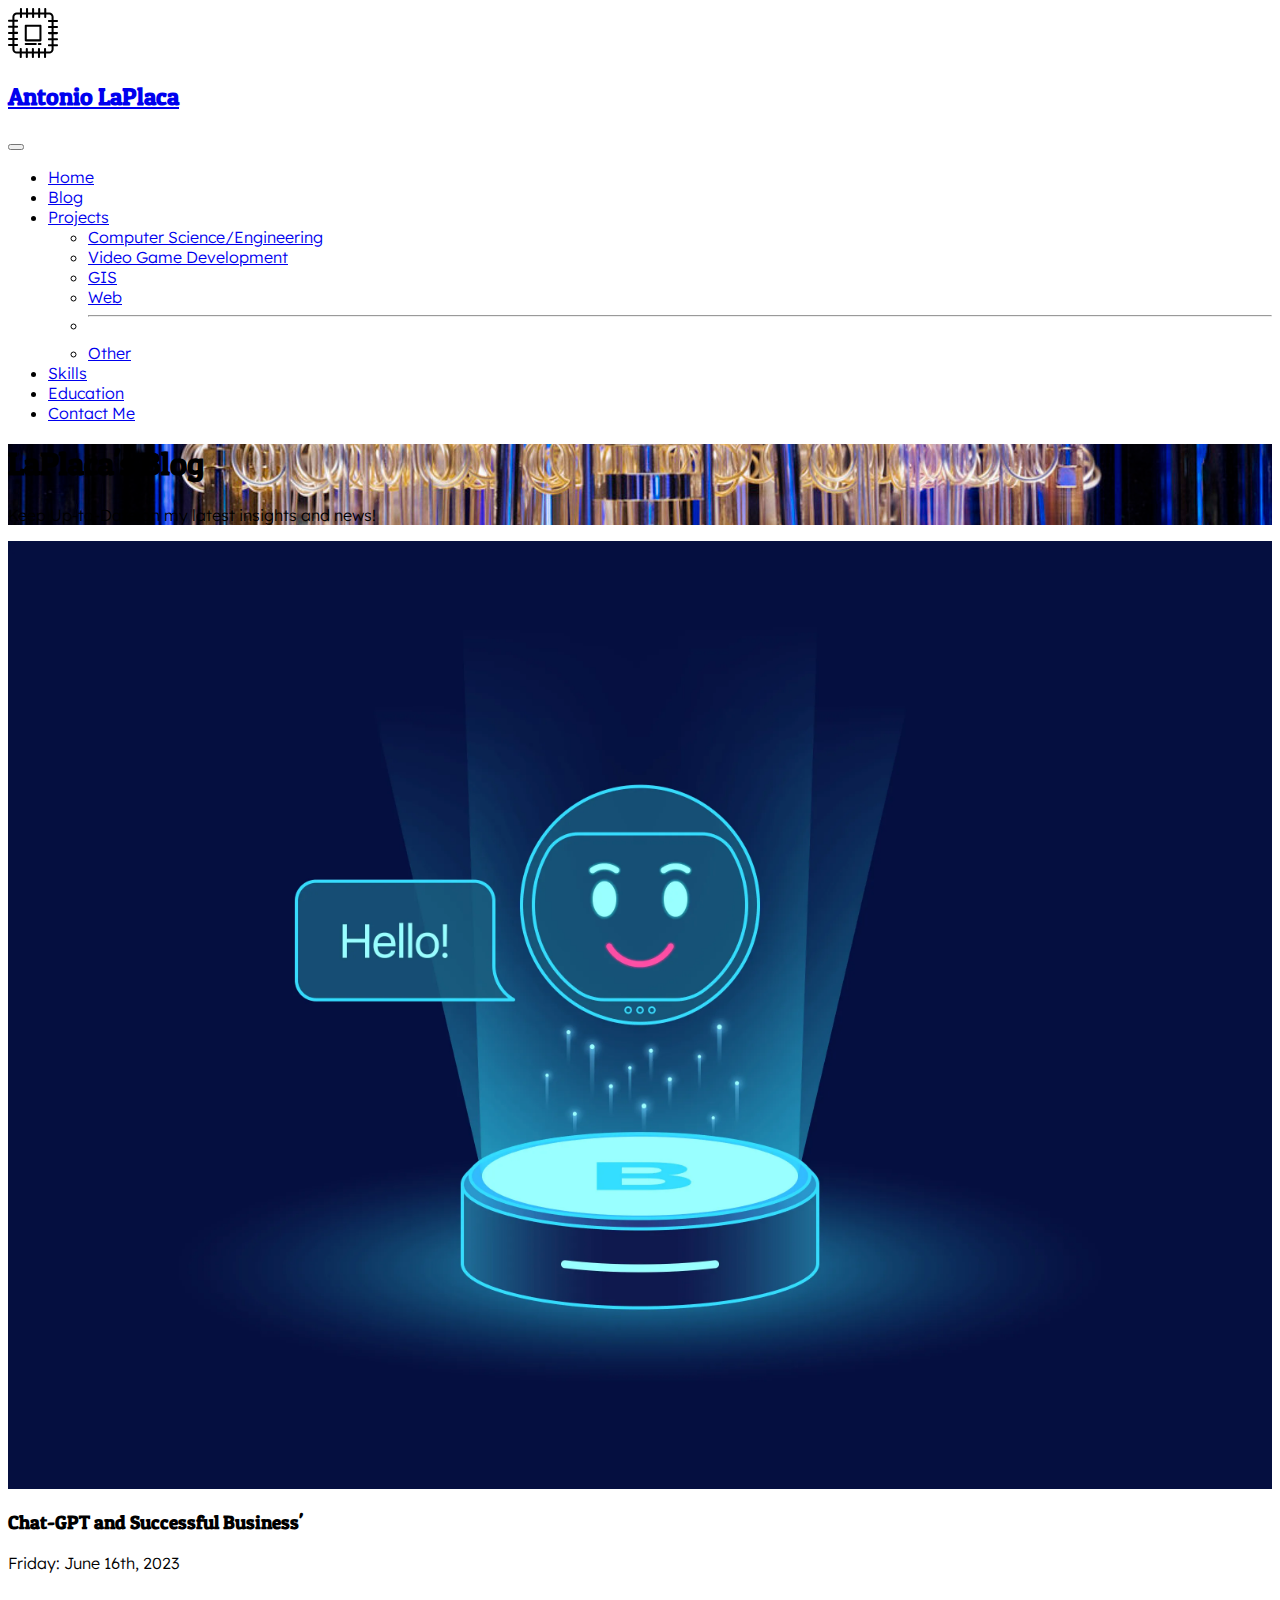
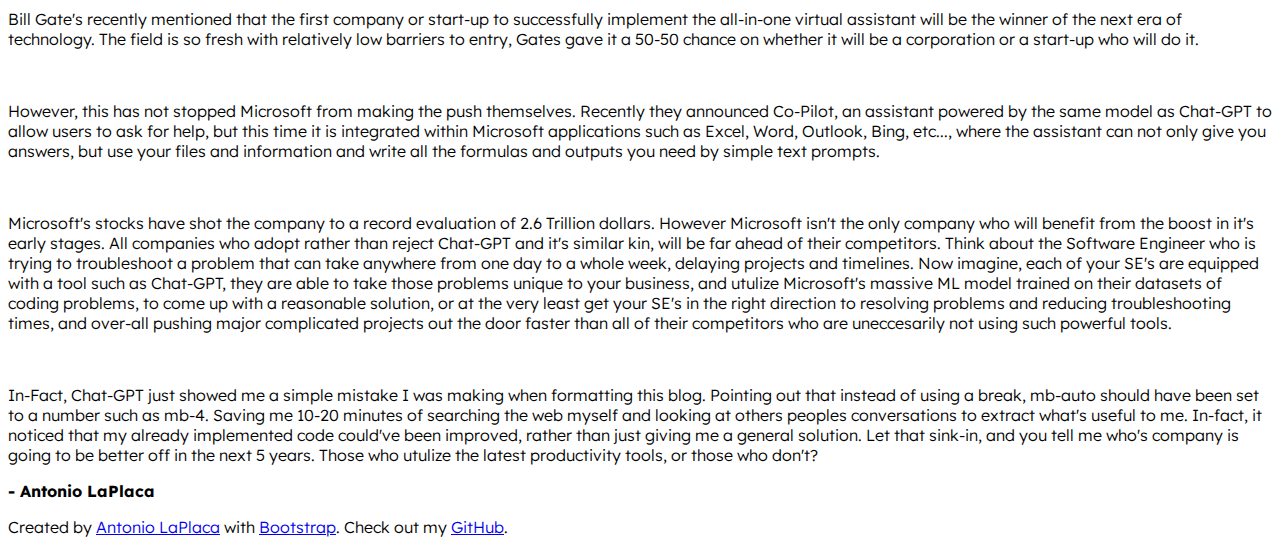
==== blog.html @ c4f865d3 "BIG BLOG UPDATE" ====
<!doctype html>
<html lang="en" class="h-100">

<!-- Website SVG From https://www.svgrepo.com/svg/209654/cpu-chip -->

<head>
    <meta charset="utf-8">
    <meta name="viewport" content="width=device-width, initial-scale=1">
    <title>Antonio LaPlaca</title>
    <link href="https://cdn.jsdelivr.net/npm/bootstrap@5.2.0-beta1/dist/css/bootstrap.min.css" rel="stylesheet"
        integrity="sha384-0evHe/X+R7YkIZDRvuzKMRqM+OrBnVFBL6DOitfPri4tjfHxaWutUpFmBp4vmVor" crossorigin="anonymous">

    <!-- Custom Styles and Overrides -->
    <link href="css/styles.css" rel="stylesheet">

    <!-- Google Fonts -->
    <link rel="preconnect" href="https://fonts.googleapis.com">
    <link rel="preconnect" href="https://fonts.gstatic.com" crossorigin>
    <link href="https://fonts.googleapis.com/css2?family=Lexend+Deca:wght@200;300;400;500;600;700&family=Patua+One&display=swap" rel="stylesheet"> 

    <!-- Website Title Icon -->
    <link rel="shortcut icon" href="img/cpu.png" type="image/x-icon">
</head>

<body id="blog" class="bg-light d-flex flex-column h-100">

    <!-- NavBar -->
    
    <nav class="navbar navbar-expand-md navbar-light bg-light">
    
        <div class="container">
            <a class="navbar-brand my-auto" href="index.html">
                <img id="home" class="d-inline-block align-text-bottom" src="/img/cpu.svg" alt="CPU Chip Logo" width="50"
                    viewBox="0 0 100 100">
                <h2 class="d-inline-block mx-2 mb-0">Antonio LaPlaca</h2>
            </a>
    
            <button class="navbar-toggler" type="button" data-bs-toggle="collapse" data-bs-target="#navbarNavDropdown"
                aria-controls="navbarNavDropdown" aria-expanded="false" aria-label="Toggle navigation">
                <span class="navbar-toggler-icon"></span>
            </button>
            <div class="collapse navbar-collapse" id="navbarNavDropdown">
                <ul class="nav nav-tabs navbar-nav ms-auto">
                    <li class="nav-item">
                        <a class="nav-link" href="index.html">Home</a>
                    </li>
                    <li class="nav-item">
                        <a class="nav-link active" aria-current="page" href="blog.html">Blog</a>
                    </li>
                    <li class="nav-item dropdown">
                        <a class="nav-link dropdown-toggle" data-bs-toggle="dropdown" href="#" role="button"
                            aria-expanded="false">Projects</a>
                        <ul class="dropdown-menu">
                            <li><a class="dropdown-item" href="cs.html">Computer Science/Engineering</a></li>
                            <li><a class="dropdown-item" href="vgd.html">Video Game Development</a></li>
                            <li><a class="dropdown-item" href="gis.html">GIS</a></li>
                            <li><a class="dropdown-item" href="web.html">Web</a></li>
                            <li>
                                <hr class="dropdown-divider">
                            </li>
                            <li><a class="dropdown-item" href="other.html">Other</a></li>
                        </ul>
                    </li>
                    <li class="nav-item">
                        <a class="nav-link" href="skills.html">Skills</a>
                    </li>
                    <li class="nav-item">
                        <a class="nav-link" href="edu.html">Education</a>
                    </li>
                    <li class="nav-item">
                        <a class="nav-link" href="contact.html">Contact Me</a>
                    </li>
                </ul>
            </div>
        </div>
    </nav>

    <!-- Jumbotron -->
    <!-- Image of Computer Screen with Code from https://al.nd.edu/assets/380450/1000x562/bacs_code.jpg -->
    <div id="hero" class="p-5 mb-4 bg-dark text-light">
        <div class="container py-5">
            <h1 class="display-2">LaPlaca's Blog</h1>
            <p class="col-md-8 fs-4" style="text-indent: 0px;">Keep Up-to-Date on my latest insights and news!
            </p>
        </div>
    </div>

    <!-- My Image and Description -->

    <div class="container">
        <div class="row">
            <div class="row g-0 border rounded overflow-hidden flex-md-row mb-4 shadow-sm h-md-250 position-relative">
                <div class="col-sm-12 col-md-6 p-4 d-flex flex-column position-static">
                    <!-- Image of AI Assistant saying hello https://d2mk45aasx86xg.cloudfront.net/AI_Powered_Virtual_Assistant_c6d268785b.webp -->
                    <img class="img-fluid p-3 shadow-lg rounded" src="img/aiAssissant" alt="Picture of an AI Assistant smiley face hovering saying hello" width="100%">
                </div>
                <div class="col-sm-12 col-md-6 p-4 d-flex flex-column position-static">
                    
                    <h3 class="mb-0">Chat-GPT and Successful Business'</h3>
                    <div class="mb-4 text-muted">Friday: June 16th, 2023</div>
                    <br>
                    <p class="card-text ml-4 mb-4 fs-6">Bill Gate's recently mentioned that the first company or start-up to successfully implement the all-in-one virtual assistant will be the winner of the next era of technology. The field is so fresh with relatively low barriers to entry, Gates gave it a 50-50 chance on whether it will be a corporation or a start-up who will do it.</p>
                    <br>
                    <p class="card-text ml-4 mb-4 fs-6">However, this has not stopped Microsoft from making the push themselves. Recently they announced Co-Pilot, an assistant powered by the same model as Chat-GPT to allow users to ask for help, but this time it is integrated within Microsoft applications such as Excel, Word, Outlook, Bing, etc..., where the assistant can not only give you answers, but use your files and information and write all the formulas and outputs you need by simple text prompts.</p>
                    <br>
                    <p class="card-text  mb-4 fs-6">Microsoft's stocks have shot the company to a record evaluation of 2.6 Trillion dollars. However Microsoft isn't the only company who will benefit from the boost in it's early stages. All companies who adopt rather than reject Chat-GPT and it's similar kin, will be far ahead of their competitors. Think about the Software Engineer who is trying to troubleshoot a problem that can take anywhere from one day to a whole week, delaying projects and timelines. Now imagine, each of your SE's are equipped with a tool such as Chat-GPT, they are able to take those problems unique to your business, and utulize Microsoft's massive ML model trained on their datasets of coding problems, to come up with a reasonable solution, or at the very least get your SE's in the right direction to resolving problems and reducing troubleshooting times, and over-all pushing major complicated projects out the door faster than all of their competitors who are uneccesarily not using such powerful tools.</p>
                    <br>
                    <p class="card-text ml-4 mb-4 fs-6">In-Fact, Chat-GPT just showed me a simple mistake I was making when formatting this blog. Pointing out that instead of using a break, mb-auto should have been set to a number such as mb-4. Saving me 10-20 minutes of searching the web myself and looking at others peoples conversations to extract what's useful to me. In-fact, it noticed that my already implemented code could've been improved, rather than just giving me a general solution. Let that sink-in, and you tell me who's company is going to be better off in the next 5 years. Those who utulize the latest productivity tools, or those who don't? </p>

                    <p class="card-text ml-4 mb-4 fs-6" style="text-indent: 0px; font-weight: bold;">- Antonio LaPlaca</p>
                    
                </div>
            </div>
        </div>
    </div>

    <!-- Footer -->
    <footer class="footer mt-auto py-3 bg-dark">
        <div class="container text-center">
          <span class="text-white">Created by <a class="text-white" href="https://antoniolaplaca.com">Antonio LaPlaca</a> with <a class="text-white" href="https://getbootstrap.com">Bootstrap</a>. Check out my <a class="text-white" href="https://github.com/ttsapplications">GitHub</a>.</span>
        </div>
    </footer>

    <script src="https://cdn.jsdelivr.net/npm/bootstrap@5.2.0-beta1/dist/js/bootstrap.bundle.min.js"
        integrity="sha384-pprn3073KE6tl6bjs2QrFaJGz5/SUsLqktiwsUTF55Jfv3qYSDhgCecCxMW52nD2"
        crossorigin="anonymous"></script>
</body>

</html>
---- css/styles.css ----
/* Typography */

body{
    font-family: 'Lexend Deca', sans-serif;
    font-weight: 300;
}

h1, h2, h3, h4, h5, h6{
    font-family: 'Patua One', serif;
}

.card a{
    text-decoration: none!important;
    color: black!important;
}

.icons_container a{
    text-decoration: none!important;
    color: black!important;
}

.dropdown-item.active, .dropdown-item:active {
    background-color: grey;
}


.carousel-dark .carousel-caption {
    color: #000;
    background-color: rgba(255, 255, 255, 0.9);
}

/* Hero */

#hero{
    background-image: url(../img/quantumComputer.jpg);
    background-size: cover;
    background-position: 50% 30%;
    background-blend-mode: multiply;
}

#cs #hero{
    background-image: url(../img/csBanner.jpg);
}

#vgd #hero{
    background-image: url(../img/vgdBanner2.jpg);
}

#gis #hero{
    background-image: url(../img/fireflyMap.png);
}

#contact #hero{
    background-image: url(../img/contactBanner.png);
}

#skills #hero{
    background-image: url(../img/skillsBanner.jpg);
}

#other #hero{
    background-image: url(../img/otherBanner.jpg);
    background-position: 50% 40%;
}

/* Timeline */
/* Timeline styling from https://bootsnipp.com/snippets/xrKXW */

ul.timeline {
    list-style-type: none;
    position: relative;
}
ul.timeline:before {
    content: ' ';
    background: #d4d9df;
    display: inline-block;
    position: absolute;
    left: 29px;
    width: 2px;
    height: 100%;
    z-index: 400;
}
ul.timeline > li {
    margin: 20px 0;
    padding-left: 20px;
}
ul.timeline > li:before {
    content: ' ';
    background: white;
    display: inline-block;
    position: absolute;
    border-radius: 50%;
    border: 3px solid #22c0e8;
    left: 20px;
    width: 20px;
    height: 20px;
    z-index: 400;
}

/* Social Media Icons */
/* Styles inspired by https://bbbootstrap.com/snippets/social-media-icons-tooltips-75665967# */
@import url('https://fonts.googleapis.com/css?family=Poppins:400,500,600,700&display=swap');
#contact *{
    box-sizing: border-box;
  }
  #contact html, #contact body{
    display: grid;
    height: 100%;
    width: 100%;
  }
  #contact .icons_container{ 
    display: block;
  } 
  #contact .icons_container .icon{
    margin: 0 10px;
    text-align: center;
    cursor: pointer;
    display: flex;
    align-items: center;
    justify-content: center;
    flex-direction: column;
    position: relative;
    z-index: 2;
    transition: 0.4s cubic-bezier(0.68, -0.55, 0.265, 1.55);
  }
  #contact .icons_container .icon span{
    display: flex;
    justify-content:center;
    align-items:center;
    font-size:19px;
    height: 50px;
    width: 50px;
    background: #fff;
    border-radius: 50%;
    position: relative;
    z-index: 2;
    box-shadow: 0px 10px 10px rgba(0,0,0,0.1);
    transition: 0.4s cubic-bezier(0.68, -0.55, 0.265, 1.55);
    
  }
   
  #contact .icons_container .icon .tooltip{
    position: absolute;
    top: 0;
    z-index: 1;
    background: #fff;
    color: #fff;
    padding: 10px 18px;
    font-size: 16px;
    font-weight: 500;
    border-radius: 10px;
    opacity: 0;
    pointer-events: none;
    box-shadow: 0px 10px 10px rgba(0,0,0,0.1);
    transition: 0.4s cubic-bezier(0.68, -0.55, 0.265, 1.55);
  }
  #contact .icons_container .icon:hover .tooltip{
    top: -60px;
    opacity: 1;
    pointer-events: auto;
  }
  #contact .icon .tooltip:before{
    position: absolute;
    content: "";
    height: 15px;
    width: 15px;
    background: #fff;
    left: 50%;
    bottom: -6px;
    transform: translateX(-50%) rotate(45deg);
    transition: 0.4s cubic-bezier(0.68, -0.55, 0.265, 1.55);
  }
  #contact .icons_container .icon:hover span{
    color: #fff;
  }
  #contact .icons_container .icon:hover span,
  #contact .icons_container .icon:hover .tooltip{
    text-shadow: 0px -1px 0px rgba(0,0,0,0.4);
  }
  #contact .icons_container .facebook:hover span,
  #contact .icons_container .facebook:hover .tooltip,
  #contact .icons_container .facebook:hover .tooltip:before{
    background: #3B5999;
  }
  #contact .icons_container .linkedin:hover span,
  #contact .icons_container .linkedin:hover .tooltip,
  #contact .icons_container .linkedin:hover .tooltip:before{
    background: #0E76A8;
  }
  #contact .icons_container .instagram:hover span,
  #contact .icons_container .instagram:hover .tooltip,
  #contact .icons_container .instagram:hover .tooltip:before{
    background: #e1306c;
  }
  #contact .icons_container .github:hover span,
  #contact .icons_container .github:hover .tooltip,
  #contact .icons_container .github:hover .tooltip:before{
    background: #333;
  }
  #contact .icons_container .youtube:hover span,
  #contact .icons_container .youtube:hover .tooltip,
  #contact .icons_container .youtube:hover .tooltip:before{
    background: #DE463B;
  }
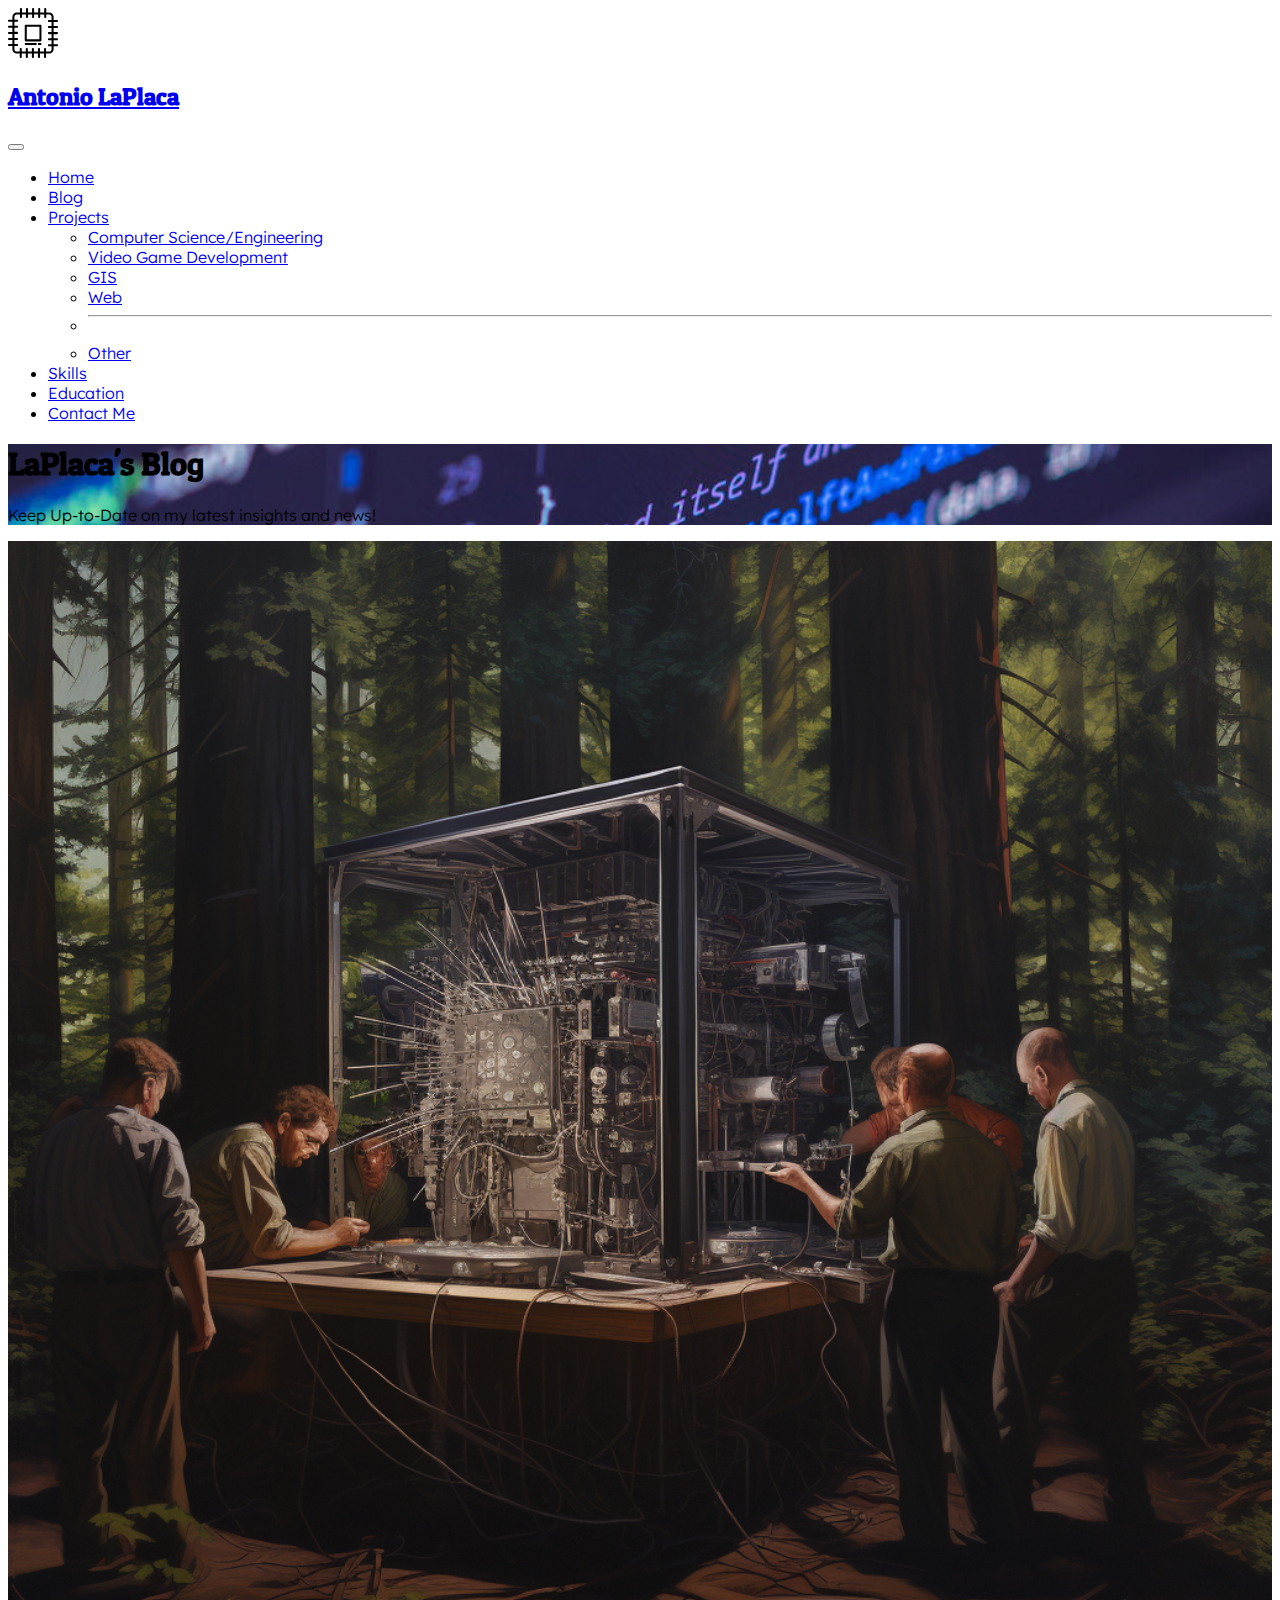
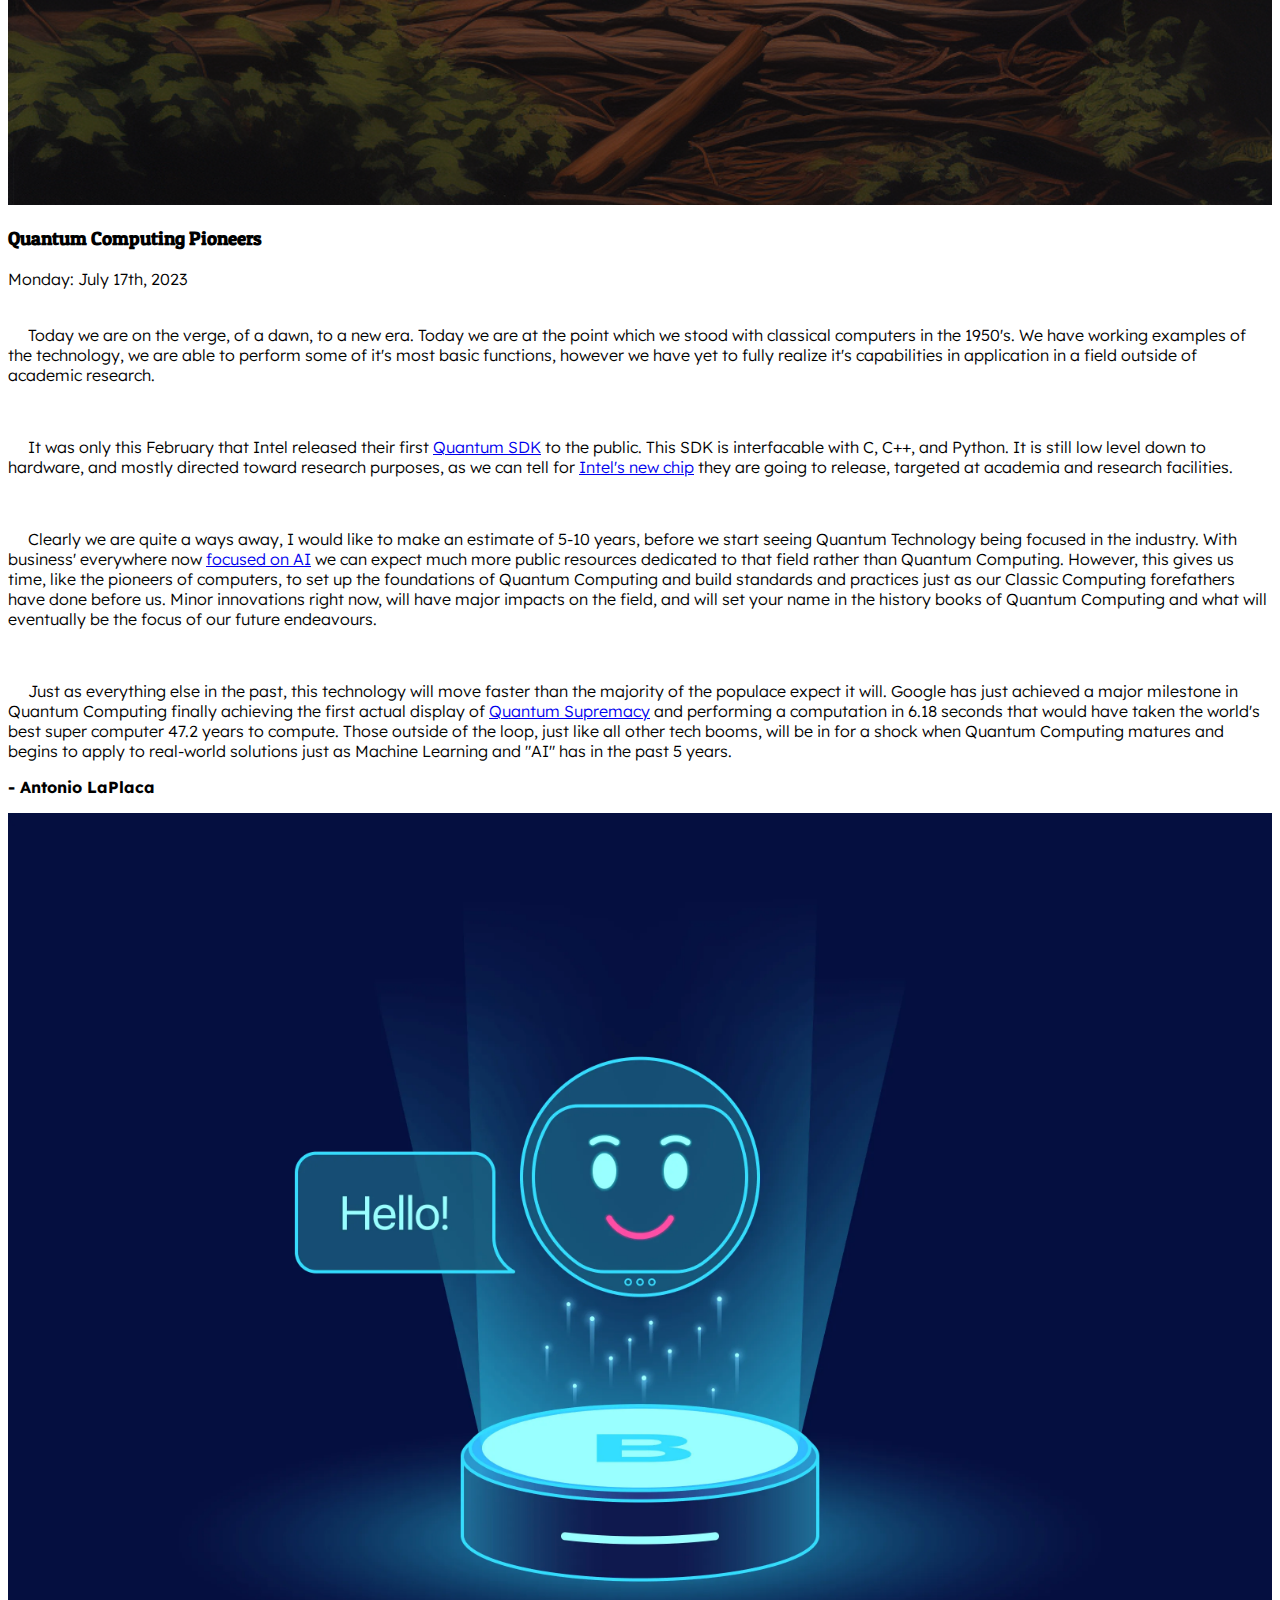
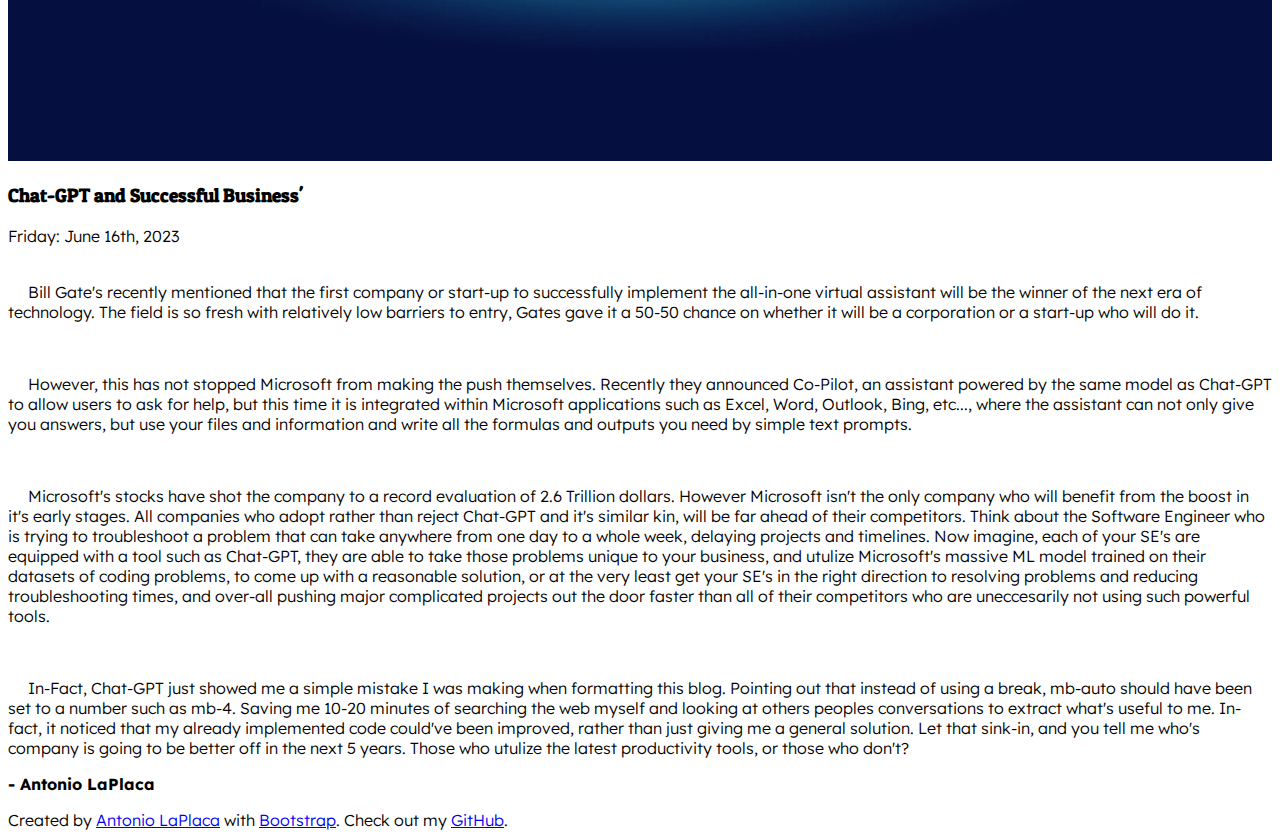
==== commit b0bd5e74: "Update Main Page and Update Blog" ====
--- a/blog.html
+++ b/blog.html
@@ -91,6 +91,30 @@
         <div class="row">
             <div class="row g-0 border rounded overflow-hidden flex-md-row mb-4 shadow-sm h-md-250 position-relative">
                 <div class="col-sm-12 col-md-6 p-4 d-flex flex-column position-static">
+                    <!-- Image of Men around Quantum Computer in Forest generated by Antonio LaPlaca in MidJourney -->
+                    <img class="img-fluid p-3 shadow-lg rounded" src="img/quantumPioneers.png" alt="Picture of men with tucked in business shirts with rolled up sleeves standing around a quantum computer in the middle of a forest discusing and working on it" width="100%">
+                </div>
+                <div class="col-sm-12 col-md-6 p-4 d-flex flex-column position-static">
+                    
+                    <h3 class="mb-0">Quantum Computing Pioneers</h3>
+                    <div class="mb-4 text-muted">Monday: July 17th, 2023</div>
+                    <br>
+                    <p class="card-text ml-4 mb-4 fs-6">Today we are on the verge, of a dawn, to a new era. Today we are at the point which we stood with classical computers in the 1950's. We have working examples of the technology, we are able to perform some of it's most basic functions, however we have yet to fully realize it's capabilities in application in a field outside of academic research.</p>
+                    <br>
+                    <p class="card-text ml-4 mb-4 fs-6">It was only this February that Intel released their first <a href="https://www.intel.com/content/www/us/en/newsroom/news/intel-releases-quantum-sdk.html#gs.38rq2p">Quantum SDK</a> to the public. This SDK is interfacable with C, C++, and Python. It is still low level down to hardware, and mostly directed toward research purposes, as we can tell for <a href="https://www.intel.com/content/www/us/en/newsroom/news/quantum-computing-chip-to-advance-research.html#gs.38rv2l">Intel's new chip</a> they are going to release, targeted at academia and research facilities.</p>
+                    <br>
+                    <p class="card-text  mb-4 fs-6">Clearly we are quite a ways away, I would like to make an estimate of 5-10 years, before we start seeing Quantum Technology being focused in the industry. With business' everywhere now <a href="https://www.businessinsider.in/tech/news/chatgpt-was-an-oh-crap-moment-for-hundreds-of-ceos-its-sparked-a-desperate-response-/articleshow/101661904.cms">focused on AI</a> we can expect much more public resources dedicated to that field rather than Quantum Computing. However, this gives us time, like the pioneers of computers, to set up the foundations of Quantum Computing and build standards and practices just as our Classic Computing forefathers have done before us. Minor innovations right now, will have major impacts on the field, and will set your name in the history books of Quantum Computing and what will eventually be the focus of our future endeavours.</p>
+                    <br>
+                    <p class="card-text ml-4 mb-4 fs-6">Just as everything else in the past, this technology will move faster than the majority of the populace expect it will. Google has just achieved a major milestone in Quantum Computing finally achieving the first actual display of <a href="https://www.earth.com/news/quantum-computer-can-instantly-execute-a-task-that-would-normally-take-47-years/">Quantum Supremacy</a> and performing a computation in 6.18 seconds that would have taken the world's best super computer 47.2 years to compute. Those outside of the loop, just like all other tech booms, will be in for a shock when Quantum Computing matures and begins to apply to real-world solutions just as Machine Learning and "AI" has in the past 5 years.</p>
+
+                    <p class="card-text ml-4 mb-4 fs-6" style="text-indent: 0px; font-weight: bold;">- Antonio LaPlaca</p>
+                    
+                </div>
+            </div>
+        </div>
+        <div class="row">
+            <div class="row g-0 border rounded overflow-hidden flex-md-row mb-4 shadow-sm h-md-250 position-relative">
+                <div class="col-sm-12 col-md-6 p-4 d-flex flex-column position-static">
                     <!-- Image of AI Assistant saying hello https://d2mk45aasx86xg.cloudfront.net/AI_Powered_Virtual_Assistant_c6d268785b.webp -->
                     <img class="img-fluid p-3 shadow-lg rounded" src="img/aiAssissant" alt="Picture of an AI Assistant smiley face hovering saying hello" width="100%">
                 </div>
--- a/css/styles.css
+++ b/css/styles.css
@@ -5,6 +5,10 @@
     font-weight: 300;
 }
 
+#edu body{
+  position: relative;
+}
+
 h1, h2, h3, h4, h5, h6{
     font-family: 'Patua One', serif;
 }
@@ -32,7 +36,7 @@
 /* Hero */
 
 #hero{
-    background-image: url(../img/quantumComputer.jpg);
+    background-image: url(../img/qubitBanner.jpg);
     background-size: cover;
     background-position: 50% 30%;
     background-blend-mode: multiply;
@@ -58,9 +62,18 @@
     background-image: url(../img/skillsBanner.jpg);
 }
 
+#edu #hero{
+  background-image: url(../img/educationBanner.png);
+  background-position: 50% 50%;
+}
+
 #other #hero{
     background-image: url(../img/otherBanner.jpg);
     background-position: 50% 40%;
+}
+
+#blog #hero{
+  background-image: url(../img/csBanner.jpg);
 }
 
 /* Timeline */
@@ -202,3 +215,11 @@
   #contact .icons_container .youtube:hover .tooltip:before{
     background: #DE463B;
   }
+
+  #blog p {
+    text-indent: 20px;
+  }
+
+  #home p {
+    text-indent: 20px;
+  }
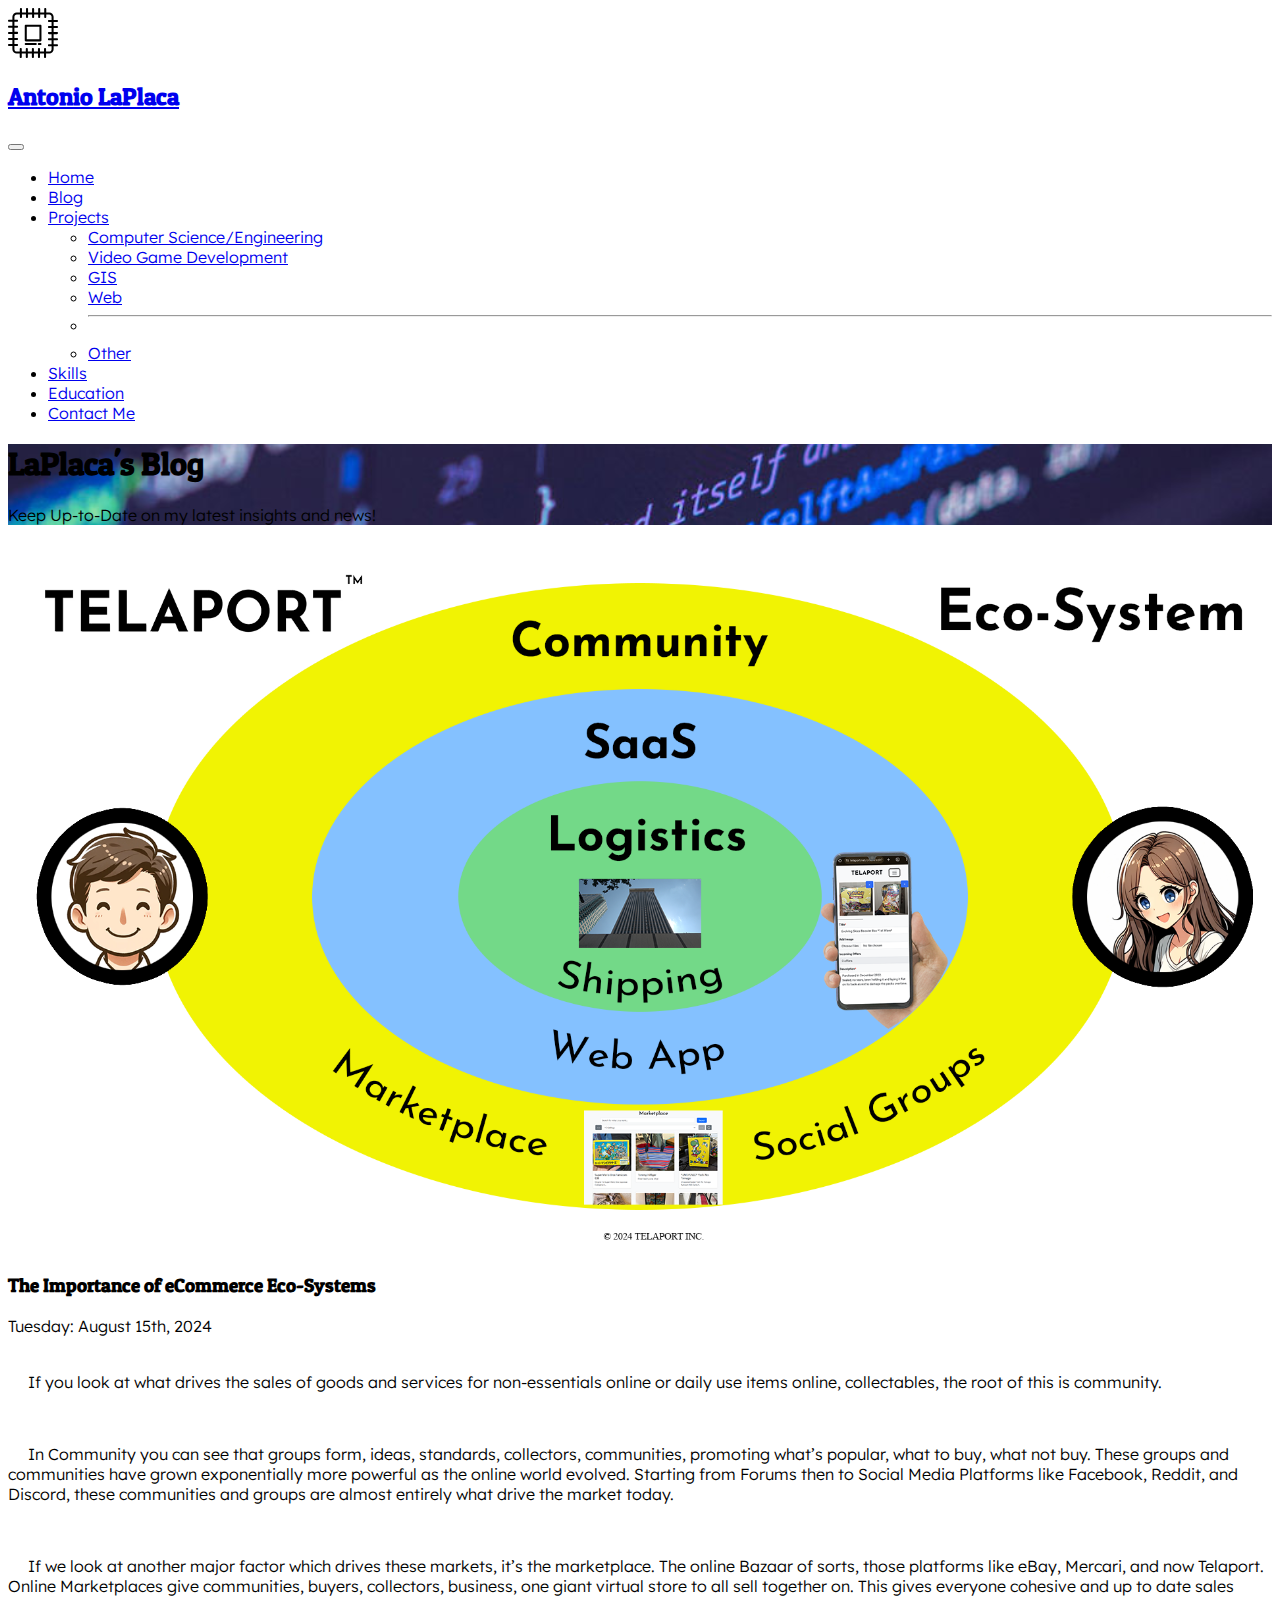
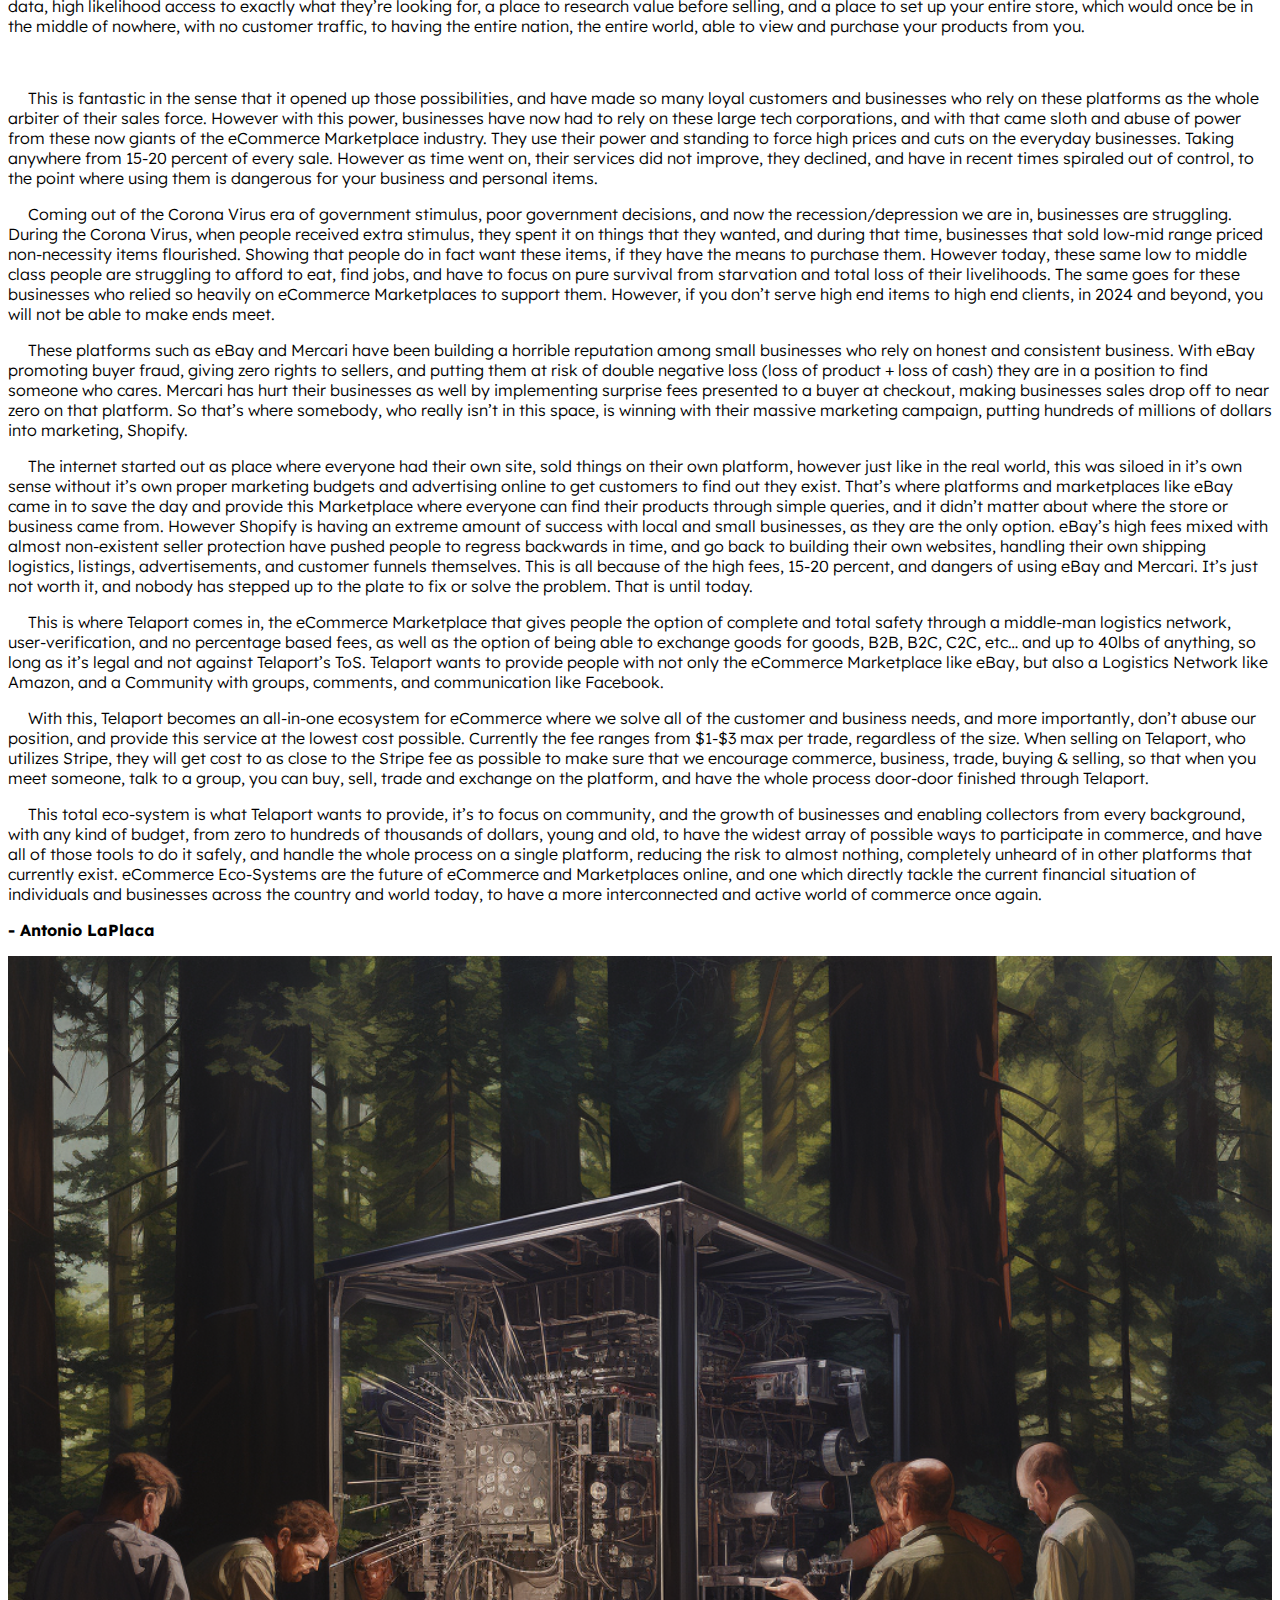
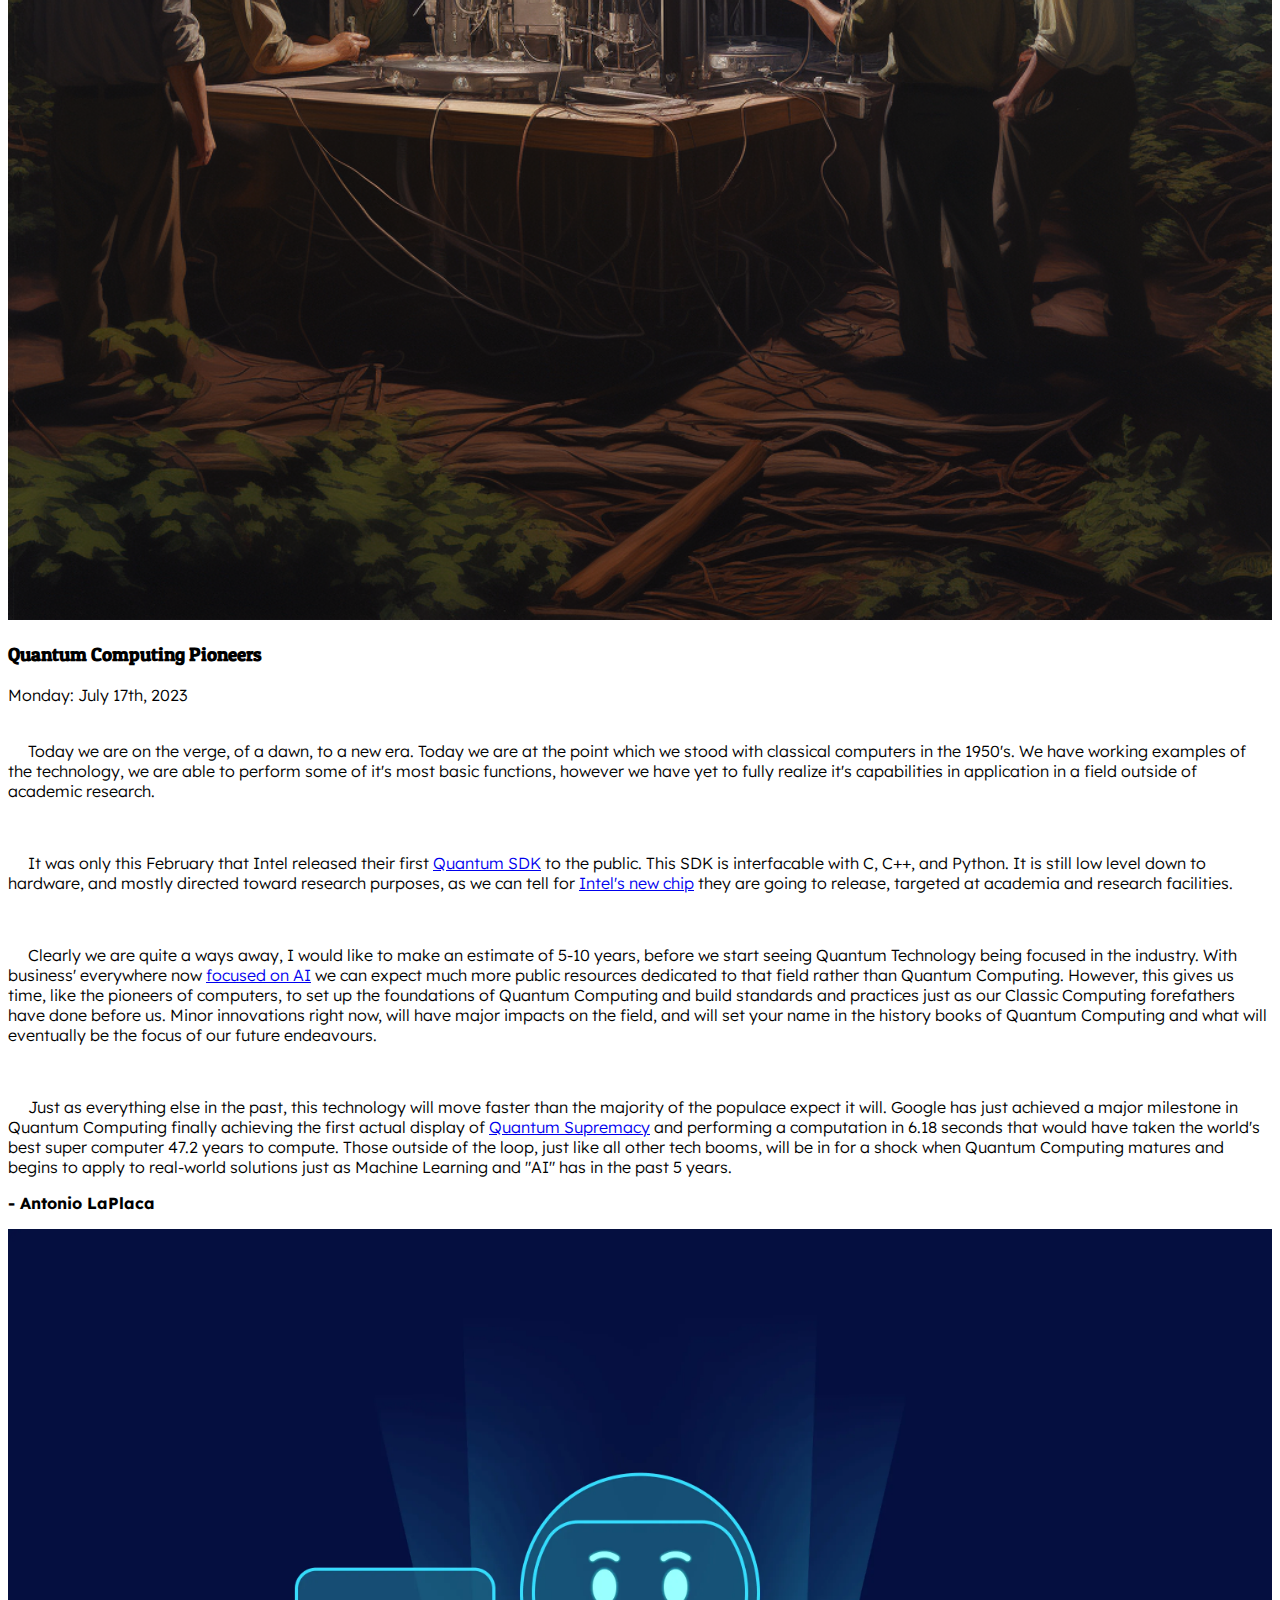
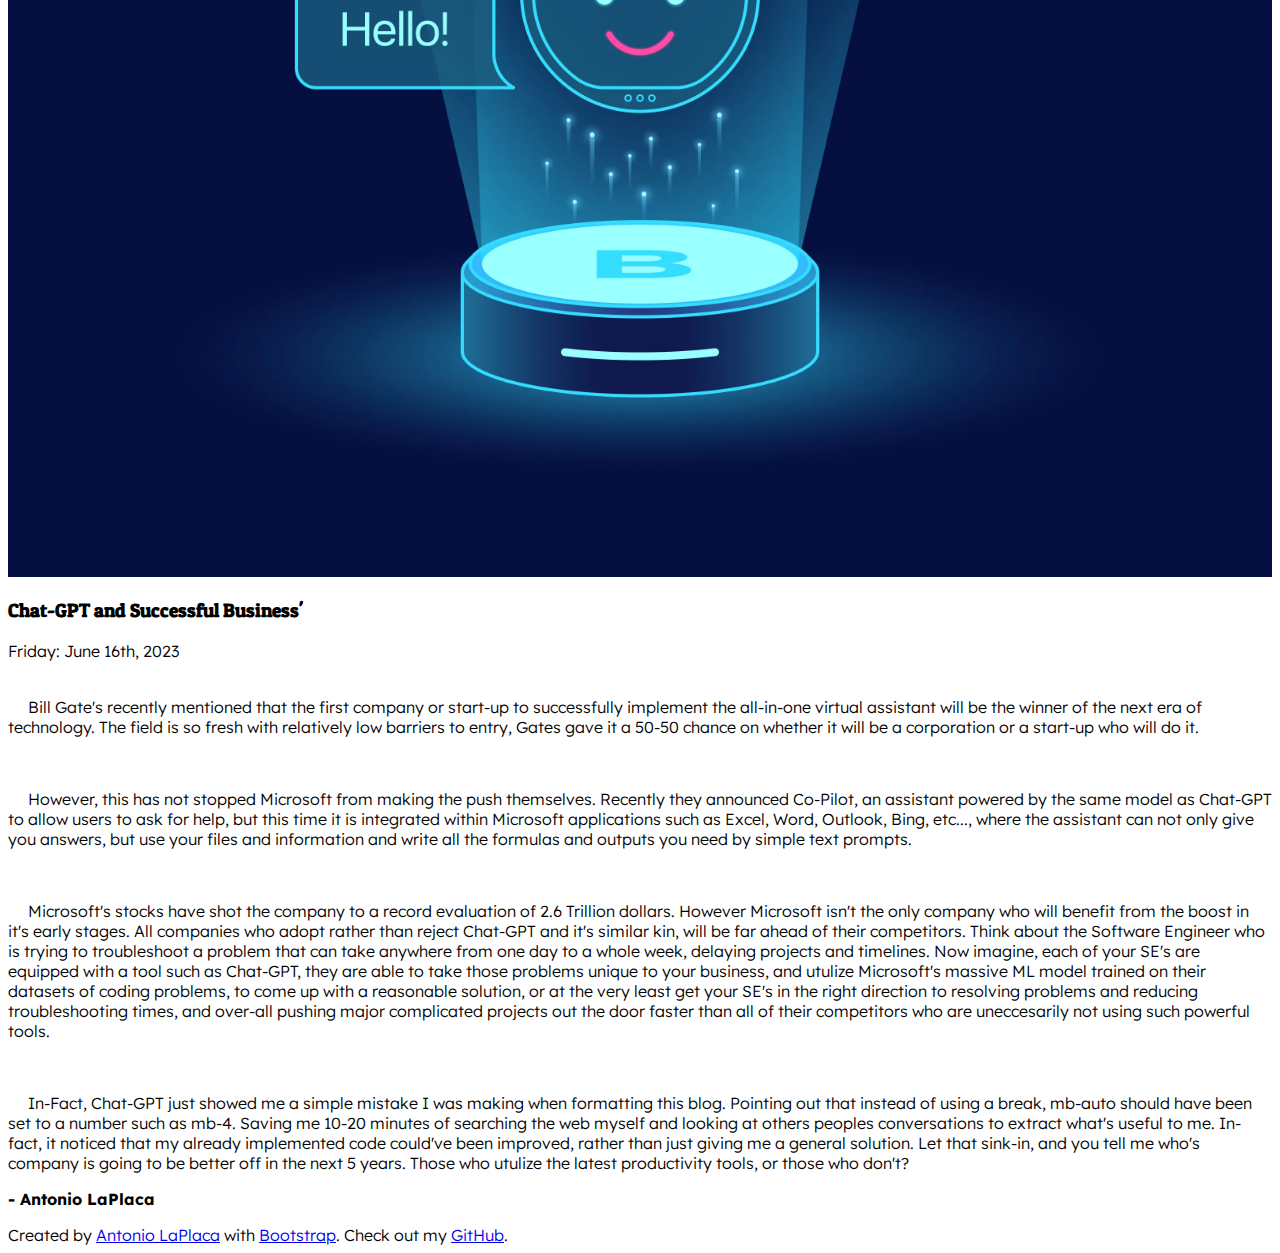
==== commit d27b43ff: "blog update" ====
--- a/blog.html
+++ b/blog.html
@@ -16,7 +16,9 @@
     <!-- Google Fonts -->
     <link rel="preconnect" href="https://fonts.googleapis.com">
     <link rel="preconnect" href="https://fonts.gstatic.com" crossorigin>
-    <link href="https://fonts.googleapis.com/css2?family=Lexend+Deca:wght@200;300;400;500;600;700&family=Patua+One&display=swap" rel="stylesheet"> 
+    <link
+        href="https://fonts.googleapis.com/css2?family=Lexend+Deca:wght@200;300;400;500;600;700&family=Patua+One&display=swap"
+        rel="stylesheet">
 
     <!-- Website Title Icon -->
     <link rel="shortcut icon" href="img/cpu.png" type="image/x-icon">
@@ -25,16 +27,16 @@
 <body id="blog" class="bg-light d-flex flex-column h-100">
 
     <!-- NavBar -->
-    
+
     <nav class="navbar navbar-expand-md navbar-light bg-light">
-    
+
         <div class="container">
             <a class="navbar-brand my-auto" href="index.html">
-                <img id="home" class="d-inline-block align-text-bottom" src="/img/cpu.svg" alt="CPU Chip Logo" width="50"
-                    viewBox="0 0 100 100">
+                <img id="home" class="d-inline-block align-text-bottom" src="/img/cpu.svg" alt="CPU Chip Logo"
+                    width="50" viewBox="0 0 100 100">
                 <h2 class="d-inline-block mx-2 mb-0">Antonio LaPlaca</h2>
             </a>
-    
+
             <button class="navbar-toggler" type="button" data-bs-toggle="collapse" data-bs-target="#navbarNavDropdown"
                 aria-controls="navbarNavDropdown" aria-expanded="false" aria-label="Toggle navigation">
                 <span class="navbar-toggler-icon"></span>
@@ -92,23 +94,152 @@
             <div class="row g-0 border rounded overflow-hidden flex-md-row mb-4 shadow-sm h-md-250 position-relative">
                 <div class="col-sm-12 col-md-6 p-4 d-flex flex-column position-static">
                     <!-- Image of Men around Quantum Computer in Forest generated by Antonio LaPlaca in MidJourney -->
-                    <img class="img-fluid p-3 shadow-lg rounded" src="img/quantumPioneers.png" alt="Picture of men with tucked in business shirts with rolled up sleeves standing around a quantum computer in the middle of a forest discusing and working on it" width="100%">
-                </div>
-                <div class="col-sm-12 col-md-6 p-4 d-flex flex-column position-static">
-                    
+                    <img class="img-fluid p-3 shadow-lg rounded" src="img/ecoSystemDiagram.png"
+                        alt="Picture of men with tucked in business shirts with rolled up sleeves standing around a quantum computer in the middle of a forest discusing and working on it"
+                        width="100%">
+                </div>
+                <div class="col-sm-12 col-md-6 p-4 d-flex flex-column position-static">
+
+                    <h3 class="mb-0">The Importance of eCommerce Eco-Systems</h3>
+                    <div class="mb-4 text-muted">Tuesday: August 15th, 2024</div>
+                    <br>
+                    <p class="card-text ml-4 mb-4 fs-6">If you look at what drives the sales of goods and
+                        services for non-essentials online or daily use items online, collectables, the root of this is
+                        community.</p>
+                    <br>
+                    <p class="card-text ml-4 mb-4 fs-6">In Community you can see that groups form, ideas, standards,
+                        collectors, communities, promoting what’s popular, what to buy, what not buy. These groups and
+                        communities have grown exponentially more powerful as the online world evolved. Starting from
+                        Forums then to Social Media Platforms like Facebook, Reddit, and Discord, these communities and
+                        groups are almost entirely what drive the market today.</p>
+                    <br>
+                    <p class="card-text  mb-4 fs-6">If we look at another major factor which drives these markets, it’s
+                        the marketplace. The online Bazaar of sorts, those platforms like eBay, Mercari, and now
+                        Telaport. Online Marketplaces give communities, buyers, collectors, business, one giant virtual
+                        store to all sell together on. This gives everyone cohesive and up to date sales data, high
+                        likelihood access to exactly what they’re looking for, a place to research value before selling,
+                        and a place to set up your entire store, which would once be in the middle of nowhere, with no
+                        customer traffic, to having the entire nation, the entire world, able to view and purchase your
+                        products from you.</p>
+                    <br>
+                    <p class="card-text ml-4 mb-4 fs-6">This is fantastic in the sense that it opened up those
+                        possibilities, and have made so many loyal customers and businesses who rely on these platforms
+                        as the whole arbiter of their sales force. However with this power, businesses have now had to
+                        rely on these large tech corporations, and with that came sloth and abuse of power from these
+                        now giants of
+                        the eCommerce Marketplace industry. They use their power and standing to force high prices and
+                        cuts on the everyday businesses. Taking anywhere from 15-20 percent of every sale. However as
+                        time went on, their services did not improve, they declined, and have in recent times spiraled
+                        out of control, to the point where using them is dangerous for your business and personal items.
+                    </p>
+                    <p class="card-text ml-4 mb-4 fs-6">Coming out of the Corona Virus era of government stimulus, poor
+                        government decisions, and now the recession/depression we are in, businesses are struggling.
+                        During the Corona Virus, when people received extra stimulus, they spent it on things that they
+                        wanted, and during that time, businesses that sold low-mid range priced non-necessity items
+                        flourished. Showing that people do in fact want these items, if they have the means to purchase
+                        them. However today, these same low to middle class people are struggling to afford to eat, find
+                        jobs, and have to focus on pure survival from starvation and total loss of their livelihoods.
+                        The same goes for these businesses who relied so heavily on eCommerce Marketplaces to support
+                        them. However, if you don’t serve high end items to high end clients, in 2024 and beyond, you
+                        will not be able to make ends meet.</p>
+                    <p class="card-text ml-4 mb-4 fs-6">These platforms such as eBay and Mercari have been building a
+                        horrible reputation among small businesses who rely on honest and consistent business. With eBay
+                        promoting buyer fraud, giving zero rights to sellers, and putting them at risk of double
+                        negative loss (loss of product + loss of cash) they are in a position to find someone who cares.
+                        Mercari has hurt their businesses as well by implementing surprise fees presented to a buyer at
+                        checkout, making businesses sales drop off to near zero on that platform. So that’s where
+                        somebody, who really isn’t in this space, is winning with their massive marketing campaign,
+                        putting hundreds of millions of dollars into marketing, Shopify.</p>
+                    <p class="card-text ml-4 mb-4 fs-6">The internet started out as place where everyone had their own
+                        site, sold things on their own platform, however just like in the real world, this was siloed in
+                        it’s own sense without it’s own proper marketing budgets and advertising online to get customers
+                        to find out they exist. That’s where platforms and marketplaces like eBay came in to save the
+                        day and provide this Marketplace where everyone can find their products through simple queries,
+                        and it didn’t matter about where the store or business came from. However Shopify is having an
+                        extreme amount of success with local and small businesses, as they are the only option. eBay’s
+                        high fees mixed with almost non-existent seller protection have pushed people to regress
+                        backwards in time, and go back to building their own websites, handling their own shipping
+                        logistics, listings, advertisements, and customer funnels themselves. This is all because of the
+                        high fees, 15-20 percent, and dangers of using eBay and Mercari. It’s just not worth it, and
+                        nobody has stepped up to the plate to fix or solve the problem. That is until today.</p>
+                    <p class="card-text ml-4 mb-4 fs-6">This is where Telaport comes in, the eCommerce Marketplace that
+                        gives people the option of complete and total safety through a middle-man logistics network,
+                        user-verification, and no percentage based fees, as well as the option of being able to exchange
+                        goods for goods, B2B, B2C, C2C, etc… and up to 40lbs of anything, so long as it’s legal and not
+                        against Telaport’s ToS. Telaport wants to provide people with not only the eCommerce Marketplace
+                        like eBay, but also a Logistics Network like Amazon, and a Community with groups, comments, and
+                        communication like Facebook. </p>
+                    <p class="card-text ml-4 mb-4 fs-6">With this, Telaport becomes an all-in-one ecosystem for
+                        eCommerce where we solve all of the customer and business needs, and more importantly, don’t
+                        abuse our position, and provide this service at the lowest cost possible. Currently the fee
+                        ranges from $1-$3 max per trade, regardless of the size. When selling on Telaport, who utilizes
+                        Stripe, they will get cost to as close to the Stripe fee as possible to make sure that we
+                        encourage commerce, business, trade, buying & selling, so that when you meet someone, talk to a
+                        group, you can buy, sell, trade and exchange on the platform, and have the whole process
+                        door-door finished through Telaport.</p>
+                    <p class="card-text ml-4 mb-4 fs-6">This total eco-system is what Telaport wants to provide, it’s to
+                        focus on community, and the growth of businesses and enabling collectors from every background,
+                        with any kind of budget, from zero to hundreds of thousands of dollars, young and old, to have
+                        the widest array of possible ways to participate in commerce, and have all of those tools to do
+                        it safely, and handle the whole process on a single platform, reducing the risk to almost
+                        nothing, completely unheard of in other platforms that currently exist. eCommerce Eco-Systems
+                        are the future of eCommerce and Marketplaces online, and one which directly tackle the current
+                        financial situation of individuals and businesses across the country and world today, to have
+                        a more interconnected and active world of commerce once again.</p>
+                    <p class="card-text ml-4 mb-4 fs-6" style="text-indent: 0px; font-weight: bold;">- Antonio LaPlaca
+                    </p>
+
+                </div>
+            </div>
+        </div>
+        <div class="row">
+            <div class="row g-0 border rounded overflow-hidden flex-md-row mb-4 shadow-sm h-md-250 position-relative">
+                <div class="col-sm-12 col-md-6 p-4 d-flex flex-column position-static">
+                    <!-- Image of Men around Quantum Computer in Forest generated by Antonio LaPlaca in MidJourney -->
+                    <img class="img-fluid p-3 shadow-lg rounded" src="img/quantumPioneers.png"
+                        alt="Picture of men with tucked in business shirts with rolled up sleeves standing around a quantum computer in the middle of a forest discusing and working on it"
+                        width="100%">
+                </div>
+                <div class="col-sm-12 col-md-6 p-4 d-flex flex-column position-static">
+
                     <h3 class="mb-0">Quantum Computing Pioneers</h3>
                     <div class="mb-4 text-muted">Monday: July 17th, 2023</div>
                     <br>
-                    <p class="card-text ml-4 mb-4 fs-6">Today we are on the verge, of a dawn, to a new era. Today we are at the point which we stood with classical computers in the 1950's. We have working examples of the technology, we are able to perform some of it's most basic functions, however we have yet to fully realize it's capabilities in application in a field outside of academic research.</p>
-                    <br>
-                    <p class="card-text ml-4 mb-4 fs-6">It was only this February that Intel released their first <a href="https://www.intel.com/content/www/us/en/newsroom/news/intel-releases-quantum-sdk.html#gs.38rq2p">Quantum SDK</a> to the public. This SDK is interfacable with C, C++, and Python. It is still low level down to hardware, and mostly directed toward research purposes, as we can tell for <a href="https://www.intel.com/content/www/us/en/newsroom/news/quantum-computing-chip-to-advance-research.html#gs.38rv2l">Intel's new chip</a> they are going to release, targeted at academia and research facilities.</p>
-                    <br>
-                    <p class="card-text  mb-4 fs-6">Clearly we are quite a ways away, I would like to make an estimate of 5-10 years, before we start seeing Quantum Technology being focused in the industry. With business' everywhere now <a href="https://www.businessinsider.in/tech/news/chatgpt-was-an-oh-crap-moment-for-hundreds-of-ceos-its-sparked-a-desperate-response-/articleshow/101661904.cms">focused on AI</a> we can expect much more public resources dedicated to that field rather than Quantum Computing. However, this gives us time, like the pioneers of computers, to set up the foundations of Quantum Computing and build standards and practices just as our Classic Computing forefathers have done before us. Minor innovations right now, will have major impacts on the field, and will set your name in the history books of Quantum Computing and what will eventually be the focus of our future endeavours.</p>
-                    <br>
-                    <p class="card-text ml-4 mb-4 fs-6">Just as everything else in the past, this technology will move faster than the majority of the populace expect it will. Google has just achieved a major milestone in Quantum Computing finally achieving the first actual display of <a href="https://www.earth.com/news/quantum-computer-can-instantly-execute-a-task-that-would-normally-take-47-years/">Quantum Supremacy</a> and performing a computation in 6.18 seconds that would have taken the world's best super computer 47.2 years to compute. Those outside of the loop, just like all other tech booms, will be in for a shock when Quantum Computing matures and begins to apply to real-world solutions just as Machine Learning and "AI" has in the past 5 years.</p>
-
-                    <p class="card-text ml-4 mb-4 fs-6" style="text-indent: 0px; font-weight: bold;">- Antonio LaPlaca</p>
-                    
+                    <p class="card-text ml-4 mb-4 fs-6">Today we are on the verge, of a dawn, to a new era. Today we are
+                        at the point which we stood with classical computers in the 1950's. We have working examples of
+                        the technology, we are able to perform some of it's most basic functions, however we have yet to
+                        fully realize it's capabilities in application in a field outside of academic research.</p>
+                    <br>
+                    <p class="card-text ml-4 mb-4 fs-6">It was only this February that Intel released their first <a
+                            href="https://www.intel.com/content/www/us/en/newsroom/news/intel-releases-quantum-sdk.html#gs.38rq2p">Quantum
+                            SDK</a> to the public. This SDK is interfacable with C, C++, and Python. It is still low
+                        level down to hardware, and mostly directed toward research purposes, as we can tell for <a
+                            href="https://www.intel.com/content/www/us/en/newsroom/news/quantum-computing-chip-to-advance-research.html#gs.38rv2l">Intel's
+                            new chip</a> they are going to release, targeted at academia and research facilities.</p>
+                    <br>
+                    <p class="card-text  mb-4 fs-6">Clearly we are quite a ways away, I would like to make an estimate
+                        of 5-10 years, before we start seeing Quantum Technology being focused in the industry. With
+                        business' everywhere now <a
+                            href="https://www.businessinsider.in/tech/news/chatgpt-was-an-oh-crap-moment-for-hundreds-of-ceos-its-sparked-a-desperate-response-/articleshow/101661904.cms">focused
+                            on AI</a> we can expect much more public resources dedicated to that field rather than
+                        Quantum Computing. However, this gives us time, like the pioneers of computers, to set up the
+                        foundations of Quantum Computing and build standards and practices just as our Classic Computing
+                        forefathers have done before us. Minor innovations right now, will have major impacts on the
+                        field, and will set your name in the history books of Quantum Computing and what will eventually
+                        be the focus of our future endeavours.</p>
+                    <br>
+                    <p class="card-text ml-4 mb-4 fs-6">Just as everything else in the past, this technology will move
+                        faster than the majority of the populace expect it will. Google has just achieved a major
+                        milestone in Quantum Computing finally achieving the first actual display of <a
+                            href="https://www.earth.com/news/quantum-computer-can-instantly-execute-a-task-that-would-normally-take-47-years/">Quantum
+                            Supremacy</a> and performing a computation in 6.18 seconds that would have taken the world's
+                        best super computer 47.2 years to compute. Those outside of the loop, just like all other tech
+                        booms, will be in for a shock when Quantum Computing matures and begins to apply to real-world
+                        solutions just as Machine Learning and "AI" has in the past 5 years.</p>
+
+                    <p class="card-text ml-4 mb-4 fs-6" style="text-indent: 0px; font-weight: bold;">- Antonio LaPlaca
+                    </p>
+
                 </div>
             </div>
         </div>
@@ -116,23 +247,49 @@
             <div class="row g-0 border rounded overflow-hidden flex-md-row mb-4 shadow-sm h-md-250 position-relative">
                 <div class="col-sm-12 col-md-6 p-4 d-flex flex-column position-static">
                     <!-- Image of AI Assistant saying hello https://d2mk45aasx86xg.cloudfront.net/AI_Powered_Virtual_Assistant_c6d268785b.webp -->
-                    <img class="img-fluid p-3 shadow-lg rounded" src="img/aiAssissant" alt="Picture of an AI Assistant smiley face hovering saying hello" width="100%">
-                </div>
-                <div class="col-sm-12 col-md-6 p-4 d-flex flex-column position-static">
-                    
+                    <img class="img-fluid p-3 shadow-lg rounded" src="img/aiAssissant"
+                        alt="Picture of an AI Assistant smiley face hovering saying hello" width="100%">
+                </div>
+                <div class="col-sm-12 col-md-6 p-4 d-flex flex-column position-static">
+
                     <h3 class="mb-0">Chat-GPT and Successful Business'</h3>
                     <div class="mb-4 text-muted">Friday: June 16th, 2023</div>
                     <br>
-                    <p class="card-text ml-4 mb-4 fs-6">Bill Gate's recently mentioned that the first company or start-up to successfully implement the all-in-one virtual assistant will be the winner of the next era of technology. The field is so fresh with relatively low barriers to entry, Gates gave it a 50-50 chance on whether it will be a corporation or a start-up who will do it.</p>
-                    <br>
-                    <p class="card-text ml-4 mb-4 fs-6">However, this has not stopped Microsoft from making the push themselves. Recently they announced Co-Pilot, an assistant powered by the same model as Chat-GPT to allow users to ask for help, but this time it is integrated within Microsoft applications such as Excel, Word, Outlook, Bing, etc..., where the assistant can not only give you answers, but use your files and information and write all the formulas and outputs you need by simple text prompts.</p>
-                    <br>
-                    <p class="card-text  mb-4 fs-6">Microsoft's stocks have shot the company to a record evaluation of 2.6 Trillion dollars. However Microsoft isn't the only company who will benefit from the boost in it's early stages. All companies who adopt rather than reject Chat-GPT and it's similar kin, will be far ahead of their competitors. Think about the Software Engineer who is trying to troubleshoot a problem that can take anywhere from one day to a whole week, delaying projects and timelines. Now imagine, each of your SE's are equipped with a tool such as Chat-GPT, they are able to take those problems unique to your business, and utulize Microsoft's massive ML model trained on their datasets of coding problems, to come up with a reasonable solution, or at the very least get your SE's in the right direction to resolving problems and reducing troubleshooting times, and over-all pushing major complicated projects out the door faster than all of their competitors who are uneccesarily not using such powerful tools.</p>
-                    <br>
-                    <p class="card-text ml-4 mb-4 fs-6">In-Fact, Chat-GPT just showed me a simple mistake I was making when formatting this blog. Pointing out that instead of using a break, mb-auto should have been set to a number such as mb-4. Saving me 10-20 minutes of searching the web myself and looking at others peoples conversations to extract what's useful to me. In-fact, it noticed that my already implemented code could've been improved, rather than just giving me a general solution. Let that sink-in, and you tell me who's company is going to be better off in the next 5 years. Those who utulize the latest productivity tools, or those who don't? </p>
-
-                    <p class="card-text ml-4 mb-4 fs-6" style="text-indent: 0px; font-weight: bold;">- Antonio LaPlaca</p>
-                    
+                    <p class="card-text ml-4 mb-4 fs-6">Bill Gate's recently mentioned that the first company or
+                        start-up to successfully implement the all-in-one virtual assistant will be the winner of the
+                        next era of technology. The field is so fresh with relatively low barriers to entry, Gates gave
+                        it a 50-50 chance on whether it will be a corporation or a start-up who will do it.</p>
+                    <br>
+                    <p class="card-text ml-4 mb-4 fs-6">However, this has not stopped Microsoft from making the push
+                        themselves. Recently they announced Co-Pilot, an assistant powered by the same model as Chat-GPT
+                        to allow users to ask for help, but this time it is integrated within Microsoft applications
+                        such as Excel, Word, Outlook, Bing, etc..., where the assistant can not only give you answers,
+                        but use your files and information and write all the formulas and outputs you need by simple
+                        text prompts.</p>
+                    <br>
+                    <p class="card-text  mb-4 fs-6">Microsoft's stocks have shot the company to a record evaluation of
+                        2.6 Trillion dollars. However Microsoft isn't the only company who will benefit from the boost
+                        in it's early stages. All companies who adopt rather than reject Chat-GPT and it's similar kin,
+                        will be far ahead of their competitors. Think about the Software Engineer who is trying to
+                        troubleshoot a problem that can take anywhere from one day to a whole week, delaying projects
+                        and timelines. Now imagine, each of your SE's are equipped with a tool such as Chat-GPT, they
+                        are able to take those problems unique to your business, and utulize Microsoft's massive ML
+                        model trained on their datasets of coding problems, to come up with a reasonable solution, or at
+                        the very least get your SE's in the right direction to resolving problems and reducing
+                        troubleshooting times, and over-all pushing major complicated projects out the door faster than
+                        all of their competitors who are uneccesarily not using such powerful tools.</p>
+                    <br>
+                    <p class="card-text ml-4 mb-4 fs-6">In-Fact, Chat-GPT just showed me a simple mistake I was making
+                        when formatting this blog. Pointing out that instead of using a break, mb-auto should have been
+                        set to a number such as mb-4. Saving me 10-20 minutes of searching the web myself and looking at
+                        others peoples conversations to extract what's useful to me. In-fact, it noticed that my already
+                        implemented code could've been improved, rather than just giving me a general solution. Let that
+                        sink-in, and you tell me who's company is going to be better off in the next 5 years. Those who
+                        utulize the latest productivity tools, or those who don't? </p>
+
+                    <p class="card-text ml-4 mb-4 fs-6" style="text-indent: 0px; font-weight: bold;">- Antonio LaPlaca
+                    </p>
+
                 </div>
             </div>
         </div>
@@ -141,7 +298,9 @@
     <!-- Footer -->
     <footer class="footer mt-auto py-3 bg-dark">
         <div class="container text-center">
-          <span class="text-white">Created by <a class="text-white" href="https://antoniolaplaca.com">Antonio LaPlaca</a> with <a class="text-white" href="https://getbootstrap.com">Bootstrap</a>. Check out my <a class="text-white" href="https://github.com/ttsapplications">GitHub</a>.</span>
+            <span class="text-white">Created by <a class="text-white" href="https://antoniolaplaca.com">Antonio
+                    LaPlaca</a> with <a class="text-white" href="https://getbootstrap.com">Bootstrap</a>. Check out my
+                <a class="text-white" href="https://github.com/ttsapplications">GitHub</a>.</span>
         </div>
     </footer>
 
@@ -150,4 +309,4 @@
         crossorigin="anonymous"></script>
 </body>
 
-</html>
+</html>--- a/css/styles.css
+++ b/css/styles.css
@@ -64,6 +64,11 @@
 
 #edu #hero{
   background-image: url(../img/educationBanner.png);
+  background-position: 50% 50%;
+}
+
+#tela #hero{
+  background-image: url(https://telaport-prod.nyc3.cdn.digitaloceanspaces.com/html/static/images/Telaport_Beta_Logo.png);
   background-position: 50% 50%;
 }
 
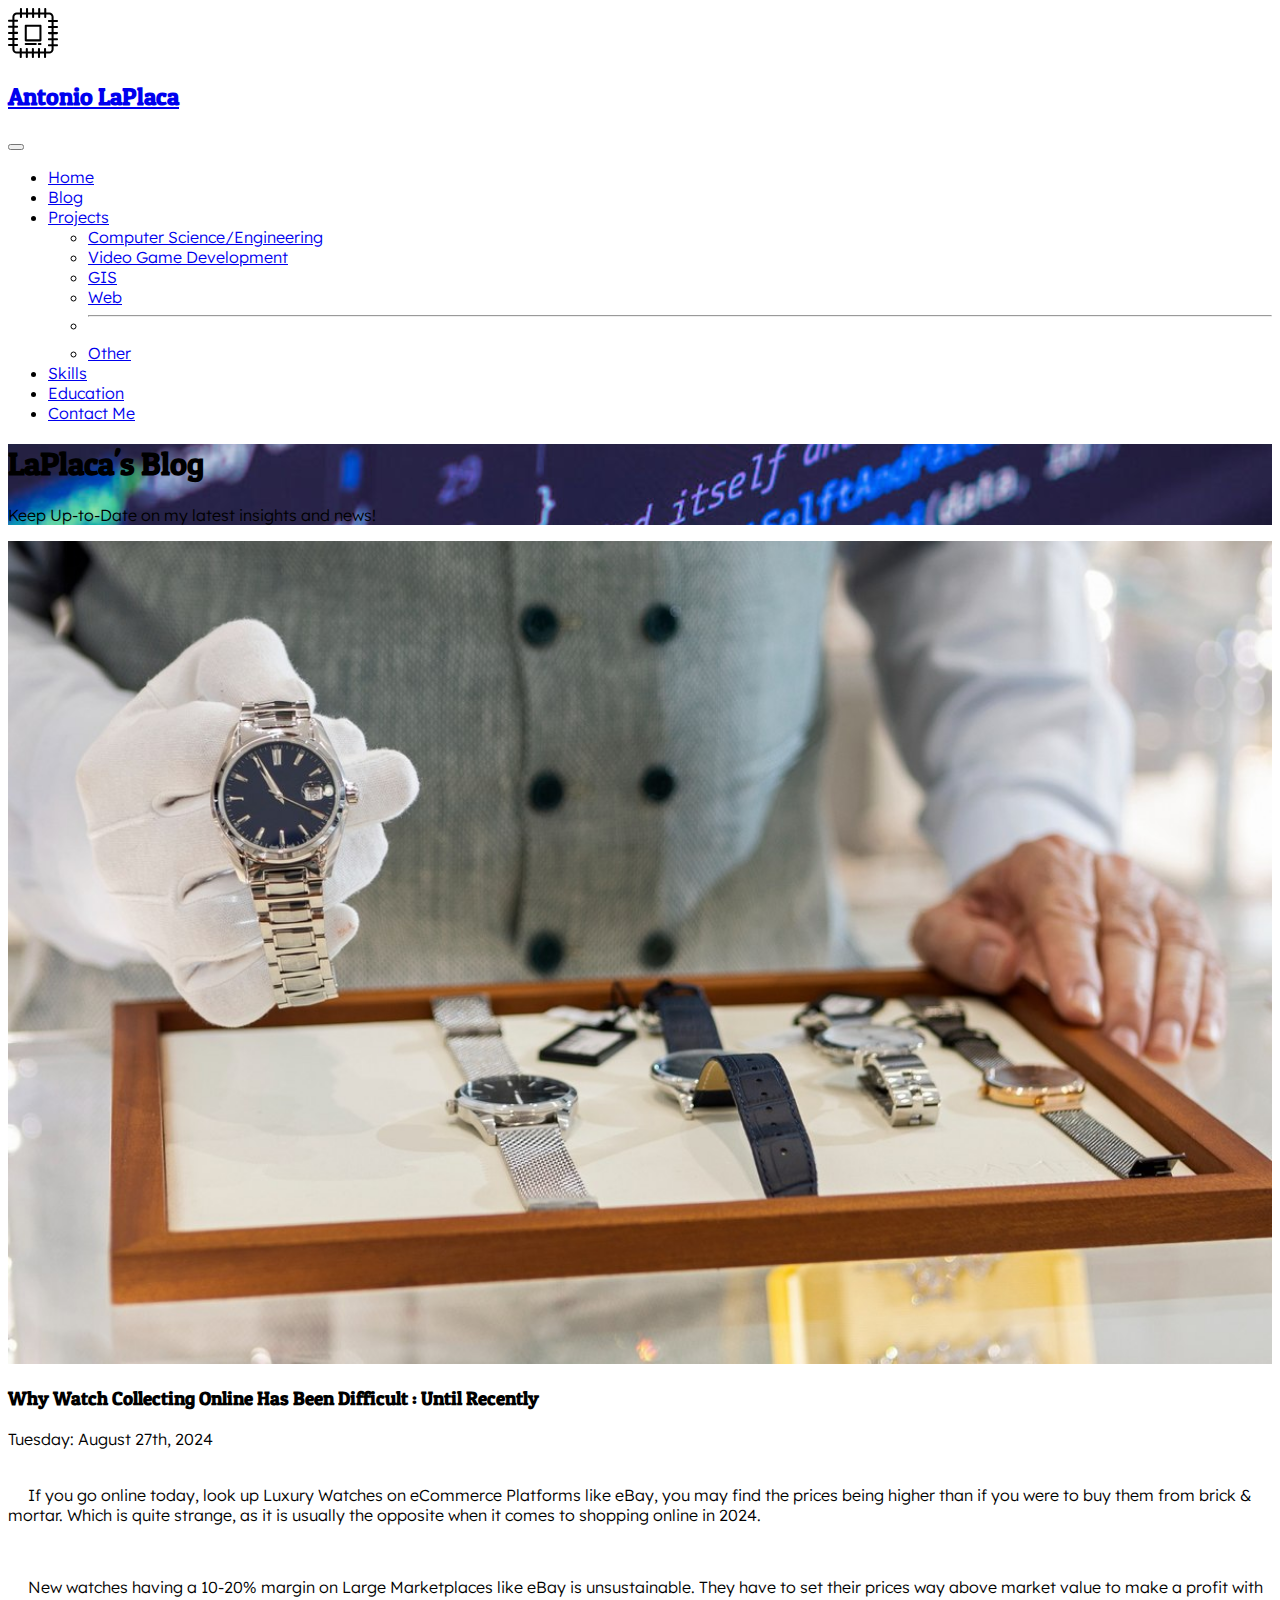
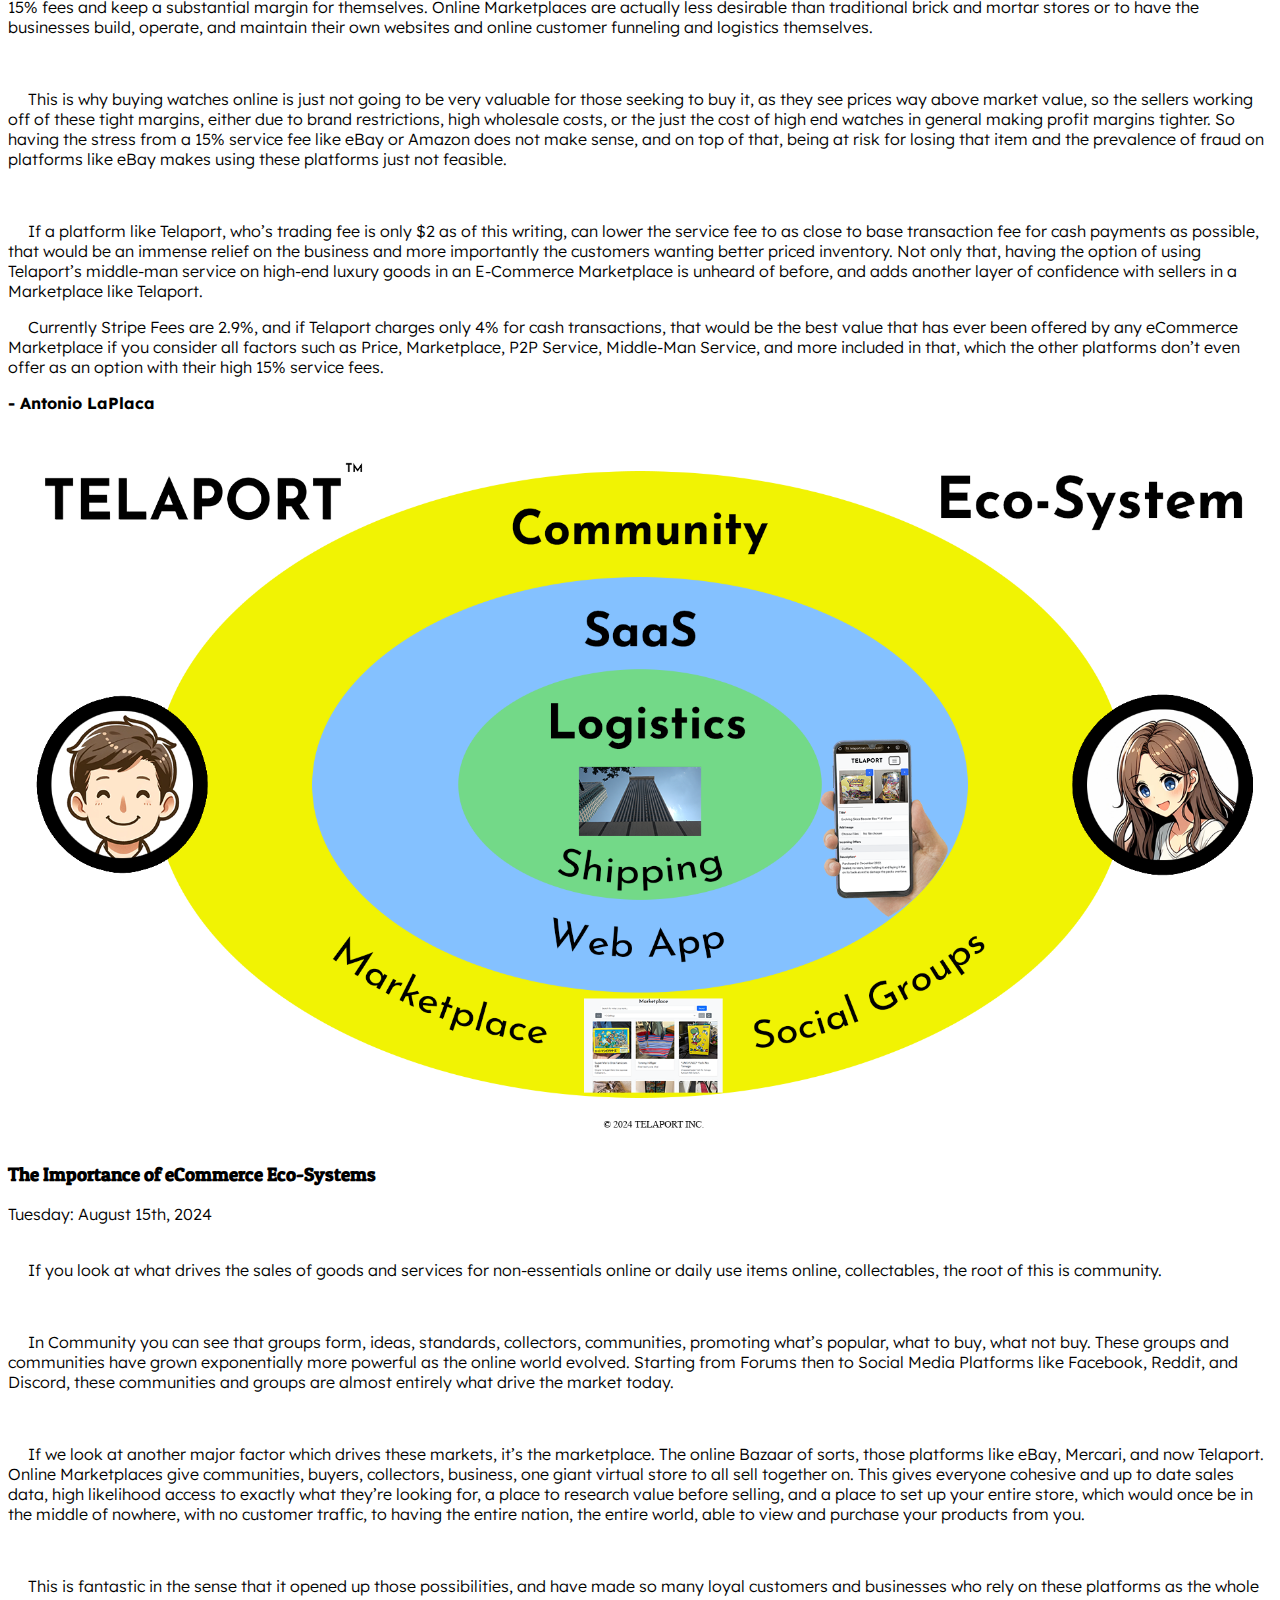
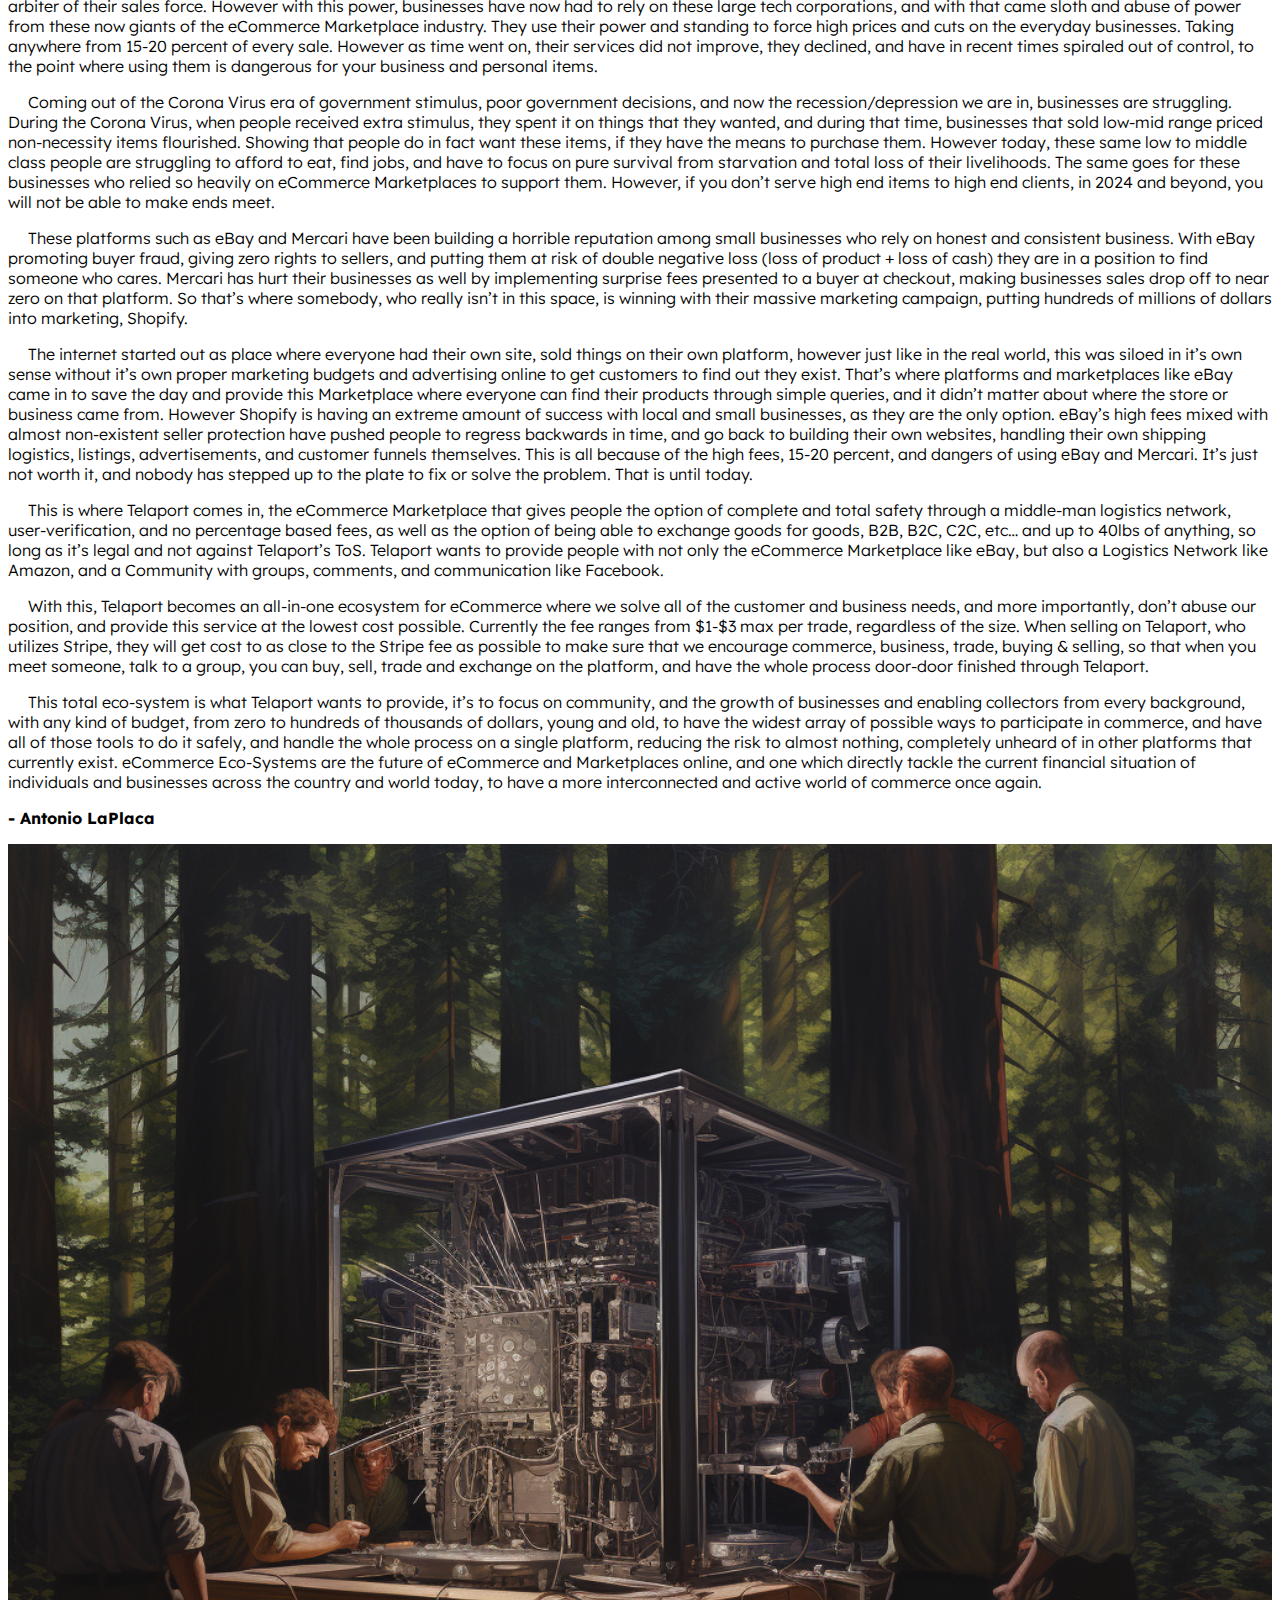
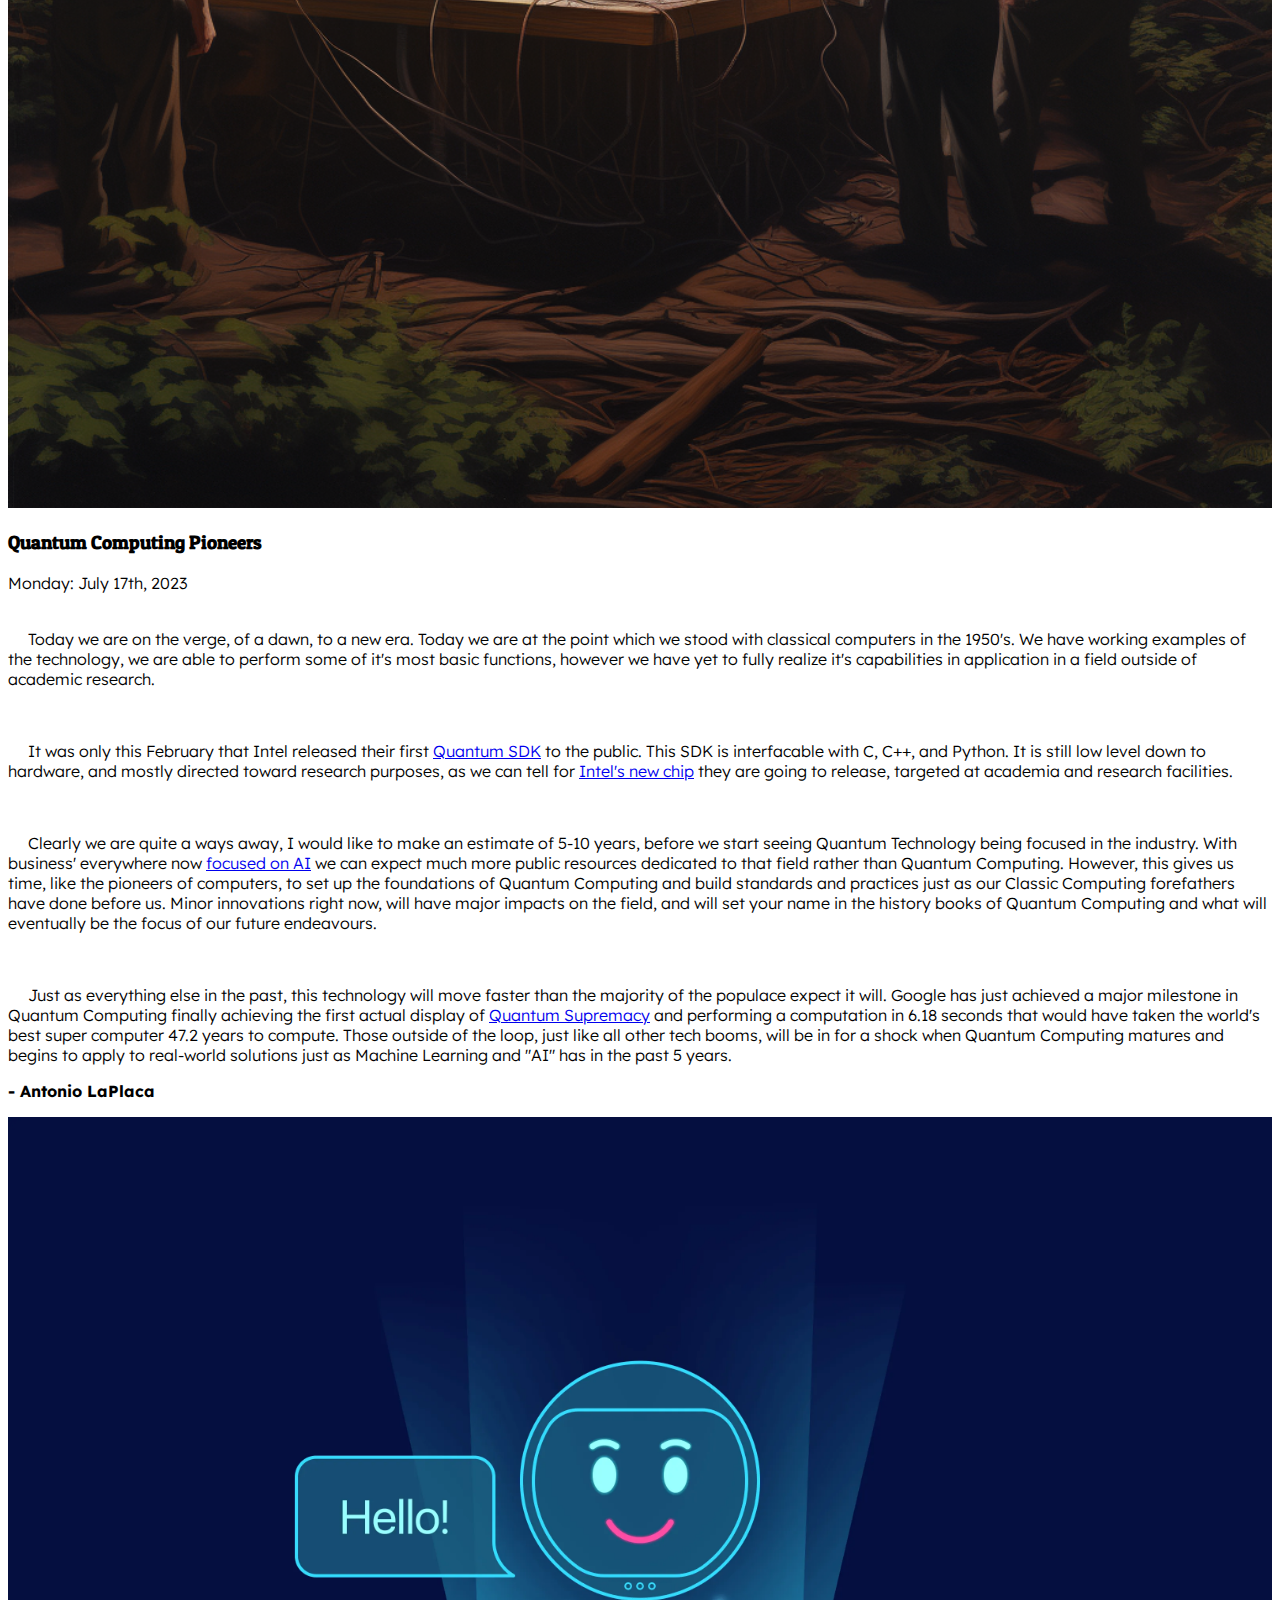
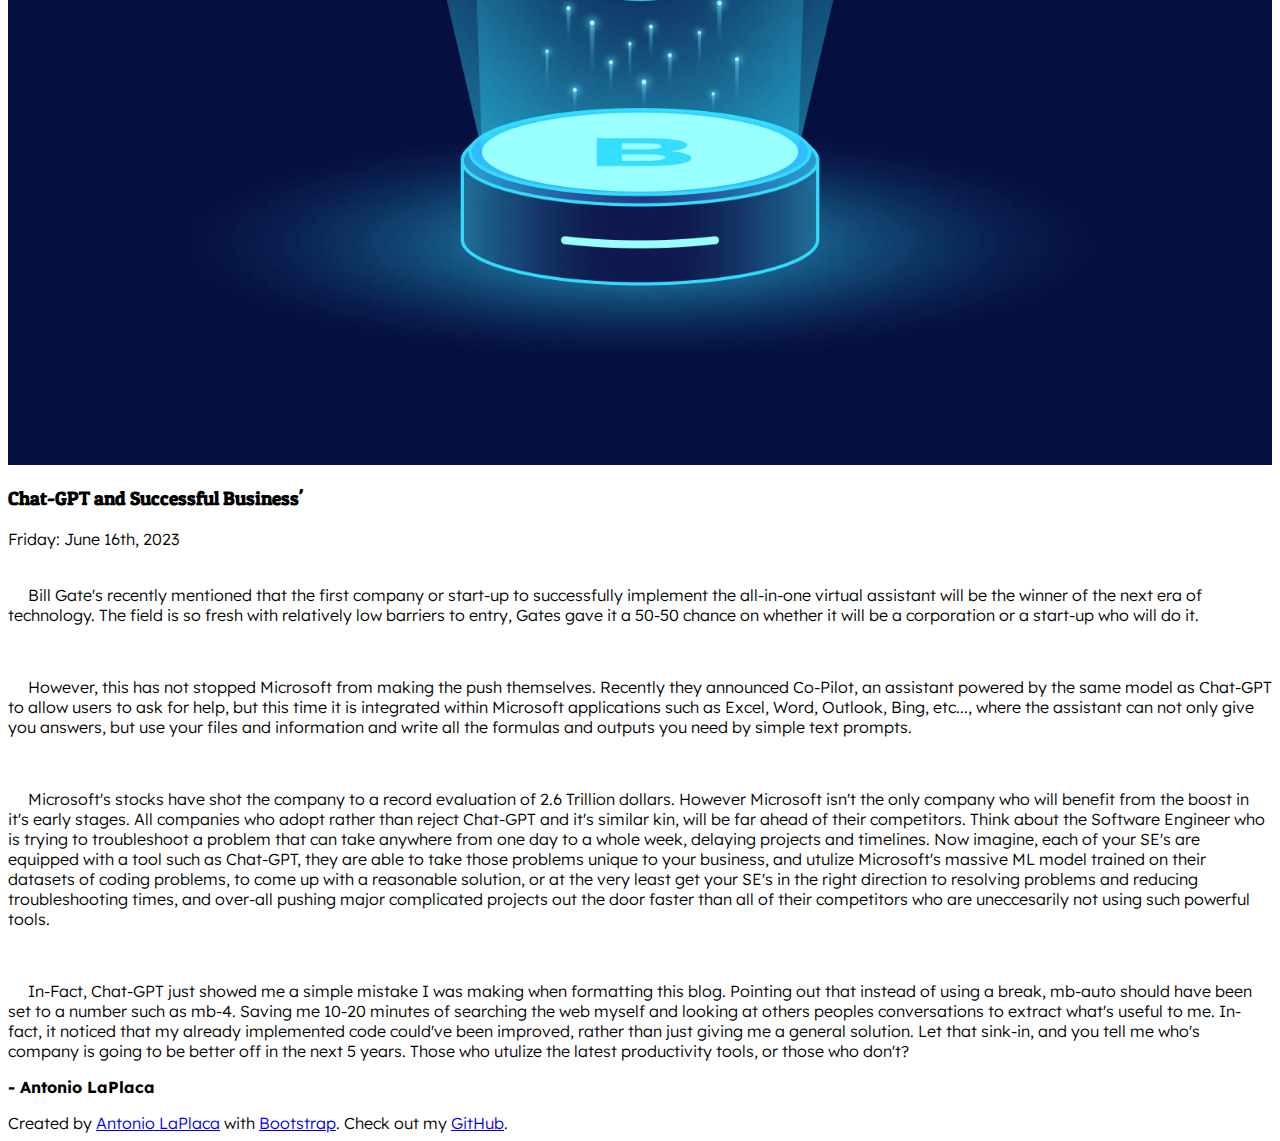
==== commit a80e8eb8: "New Blog Entry" ====
--- a/blog.html
+++ b/blog.html
@@ -90,6 +90,58 @@
     <!-- My Image and Description -->
 
     <div class="container">
+        <div class="row">
+            <div class="row g-0 border rounded overflow-hidden flex-md-row mb-4 shadow-sm h-md-250 position-relative">
+                <div class="col-sm-12 col-md-6 p-4 d-flex flex-column position-static">
+                    <!-- Image of an elderly man with a white glove holding a watch over a tray of watches -->
+                    <!-- Image Source : https://media.istockphoto.com/id/1387529535/photo/unrecognizable-person-man-in-jewelry-store-selling-luxury-watches.jpg?s=612x612&w=0&k=20&c=T5Fi0zxVQrHMqrBfw9qLnmbrERTnjHfje9flrkUSZh0= -->
+                    <img class="img-fluid p-3 shadow-lg rounded" src="img/fancyWatch.jpg"
+                        alt="Image of an elderly man with a white glove holding a watch over a tray of watches."
+                        width="100%">
+                </div>
+                <div class="col-sm-12 col-md-6 p-4 d-flex flex-column position-static">
+
+                    <h3 class="mb-0">Why Watch Collecting Online Has Been Difficult : Until Recently</h3>
+                    <div class="mb-4 text-muted">Tuesday: August 27th, 2024</div>
+                    <br>
+                    <p class="card-text ml-4 mb-4 fs-6">If you go online today, look up Luxury Watches on eCommerce
+                        Platforms like eBay, you may find the prices being higher than if you were to buy them from
+                        brick & mortar. Which is quite strange, as it is usually the opposite when it comes to shopping
+                        online in 2024.</p>
+                    <br>
+                    <p class="card-text ml-4 mb-4 fs-6">New watches having a 10-20% margin on Large Marketplaces like
+                        eBay is unsustainable. They have to set their prices way above market value to make a profit
+                        with 15% fees and keep a substantial margin for themselves. Online Marketplaces are actually
+                        less desirable than traditional brick and mortar stores or to have the businesses build,
+                        operate, and maintain their own websites and online customer funneling and logistics themselves.
+                    </p>
+                    <br>
+                    <p class="card-text  mb-4 fs-6">This is why buying watches online is just not going to be very
+                        valuable for those seeking to buy it, as they see prices way above market value, so the sellers
+                        working off of these tight margins, either due to brand restrictions, high wholesale costs, or
+                        the just the cost of high end watches in general making profit margins tighter. So having the
+                        stress from a 15% service fee like eBay or Amazon does not make sense, and on top of that, being
+                        at risk for losing that item and the prevalence of fraud on platforms like eBay makes using
+                        these platforms just not feasible.</p>
+                    <br>
+                    <p class="card-text ml-4 mb-4 fs-6">If a platform like Telaport, who’s trading fee is only $2 as of
+                        this writing, can lower the service fee to as close to base transaction fee for cash payments as
+                        possible, that would be an immense relief on the business and more importantly the customers
+                        wanting better priced inventory. Not only that, having the option of using Telaport’s middle-man
+                        service on high-end luxury goods in an E-Commerce Marketplace is unheard of before, and adds
+                        another layer of confidence with sellers in a Marketplace like Telaport.
+                    </p>
+                    <p class="card-text ml-4 mb-4 fs-6">Currently Stripe Fees are 2.9%, and if Telaport charges only 4%
+                        for cash transactions, that would be the best value that has ever been offered by any eCommerce
+                        Marketplace if you consider all factors such as Price, Marketplace, P2P Service, Middle-Man
+                        Service, and more included in that, which the other platforms don’t even offer as an option with
+                        their high 15% service fees.</p>
+                    <p class="card-text ml-4 mb-4 fs-6" style="text-indent: 0px; font-weight: bold;">- Antonio LaPlaca
+                    </p>
+
+                </div>
+            </div>
+        </div>
         <div class="row">
             <div class="row g-0 border rounded overflow-hidden flex-md-row mb-4 shadow-sm h-md-250 position-relative">
                 <div class="col-sm-12 col-md-6 p-4 d-flex flex-column position-static">
